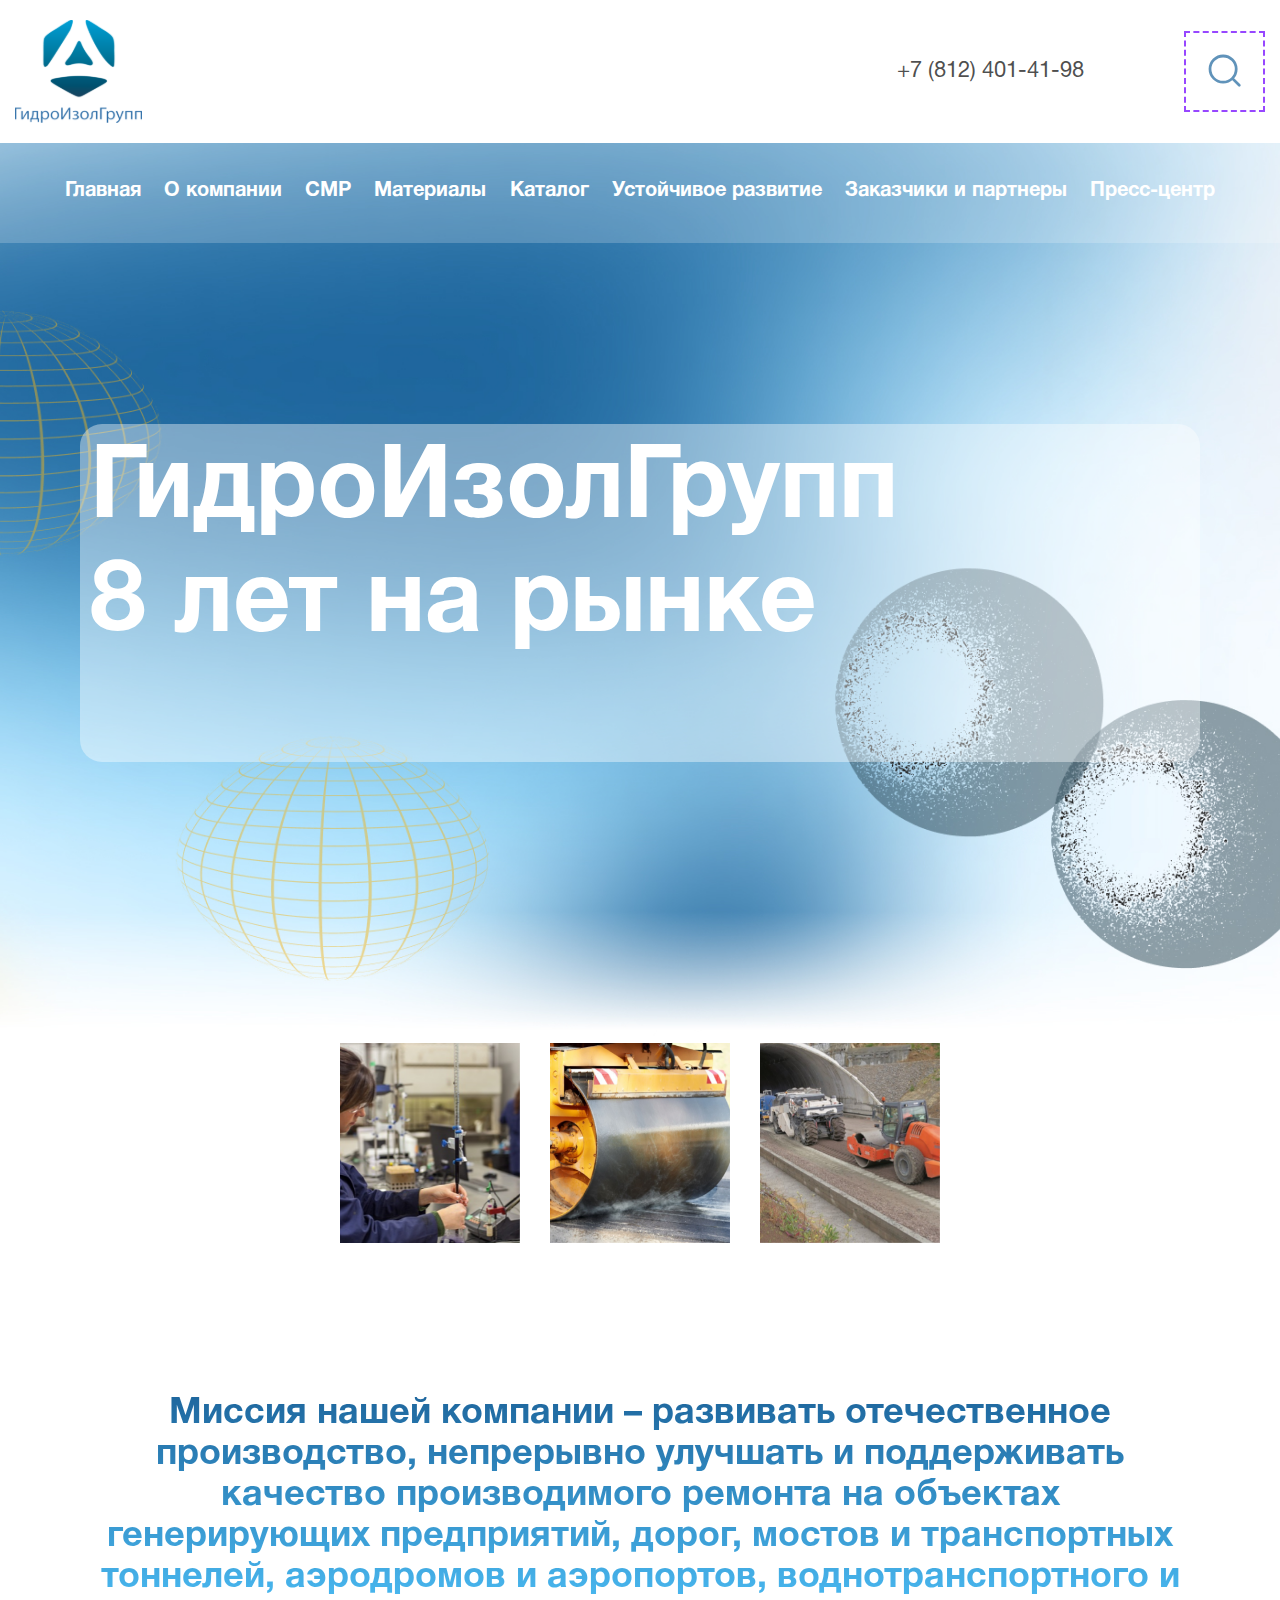
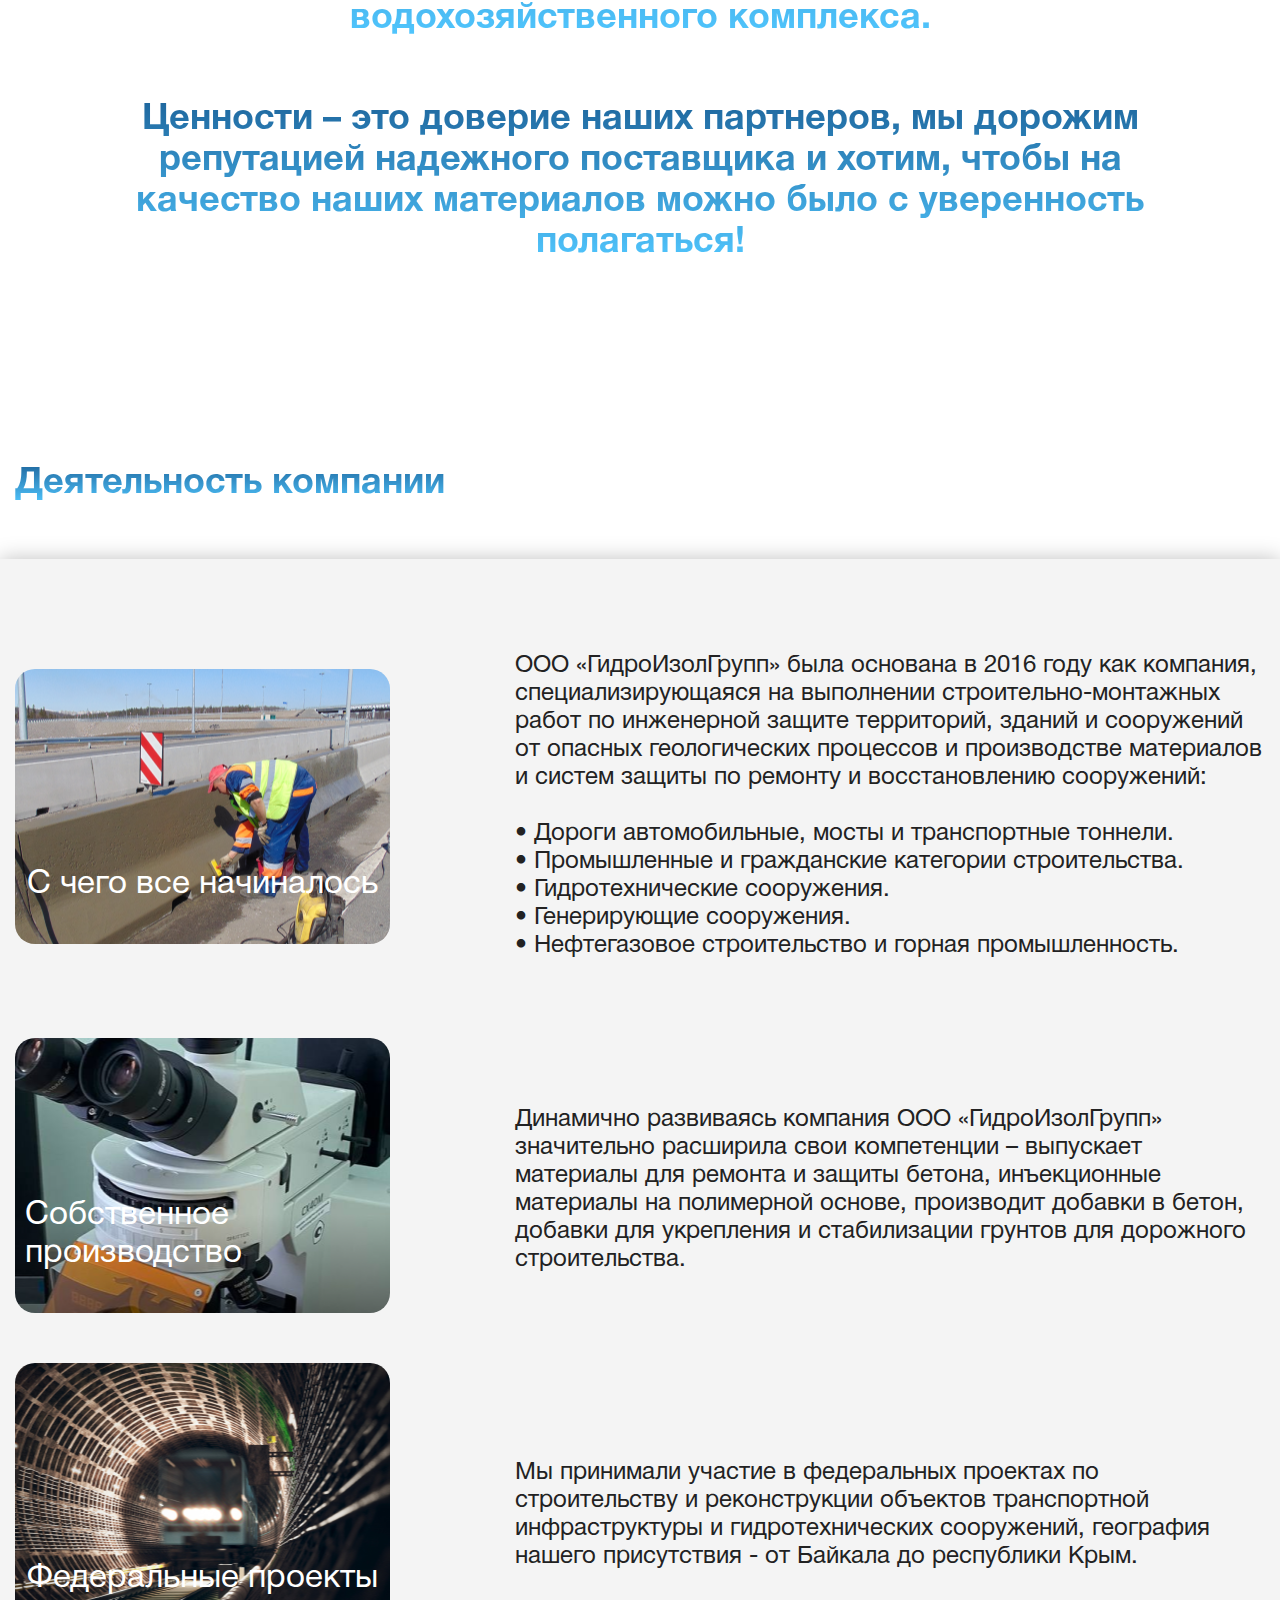
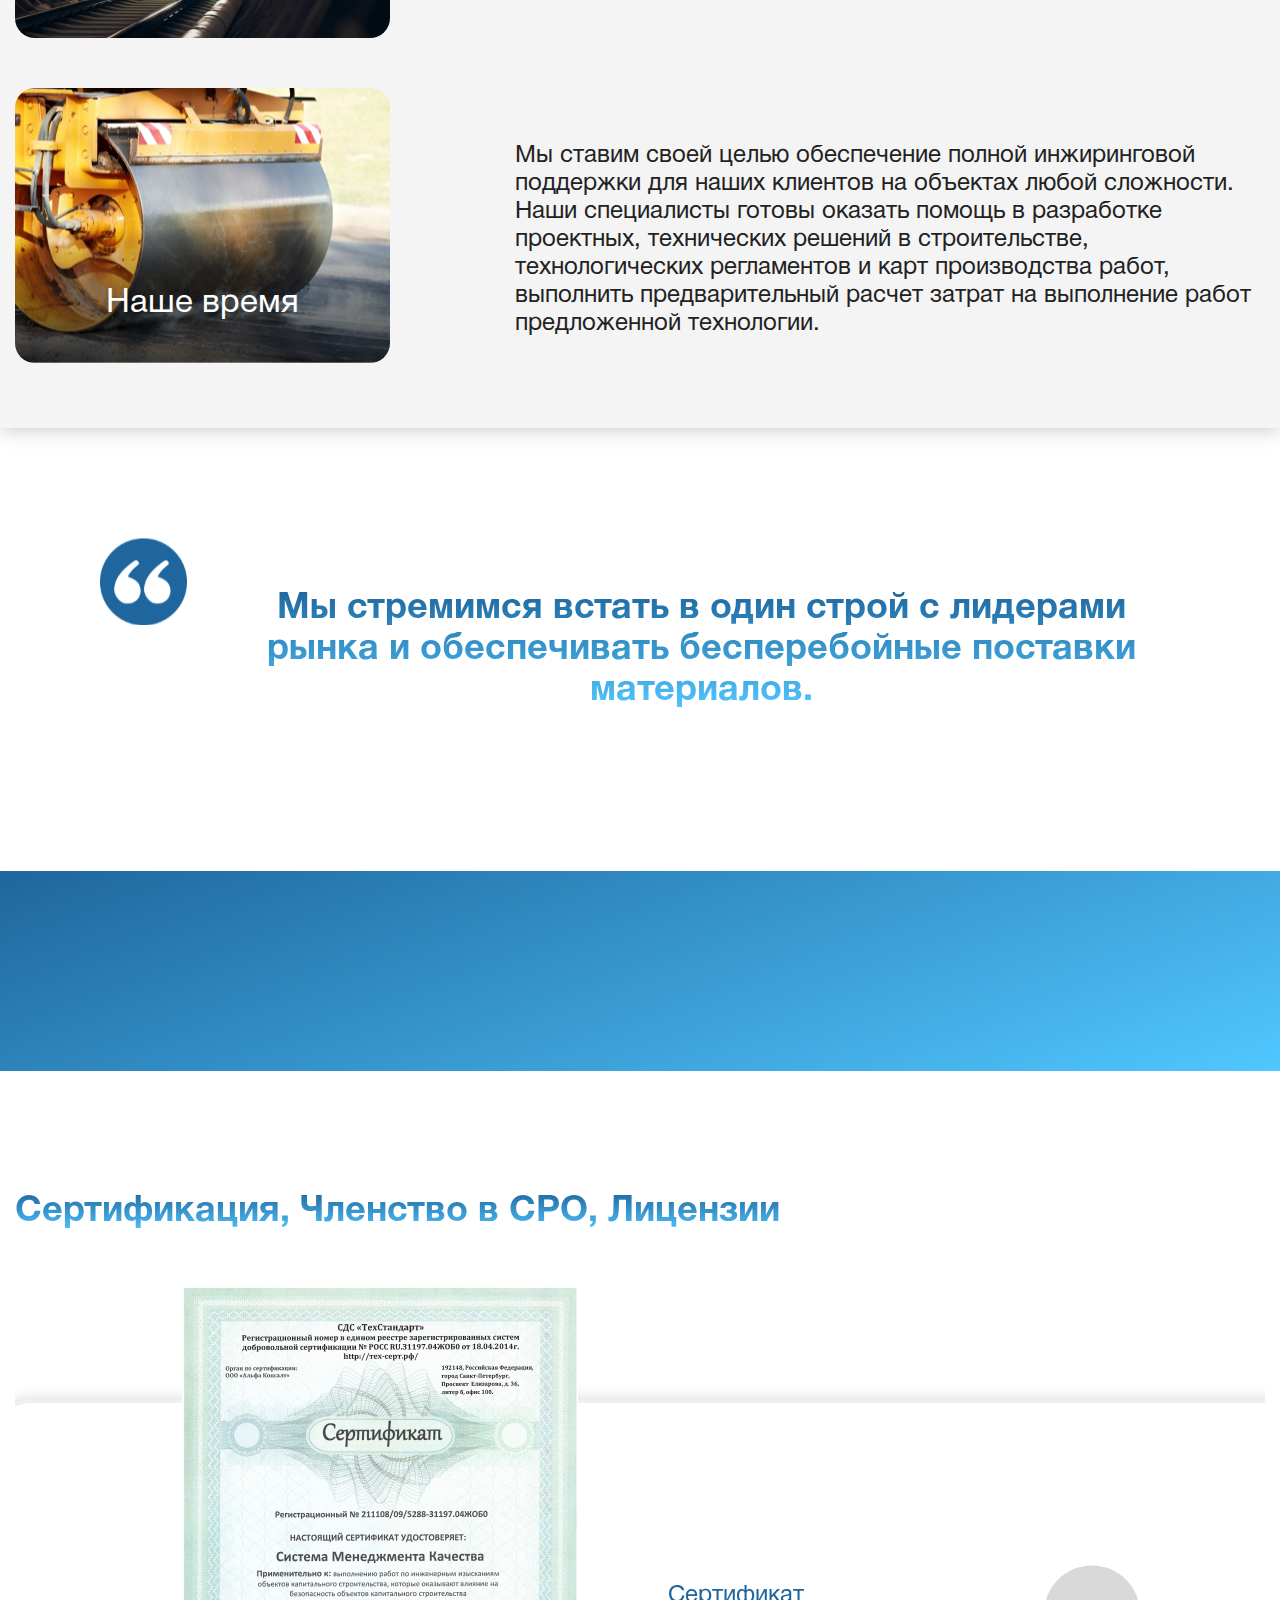
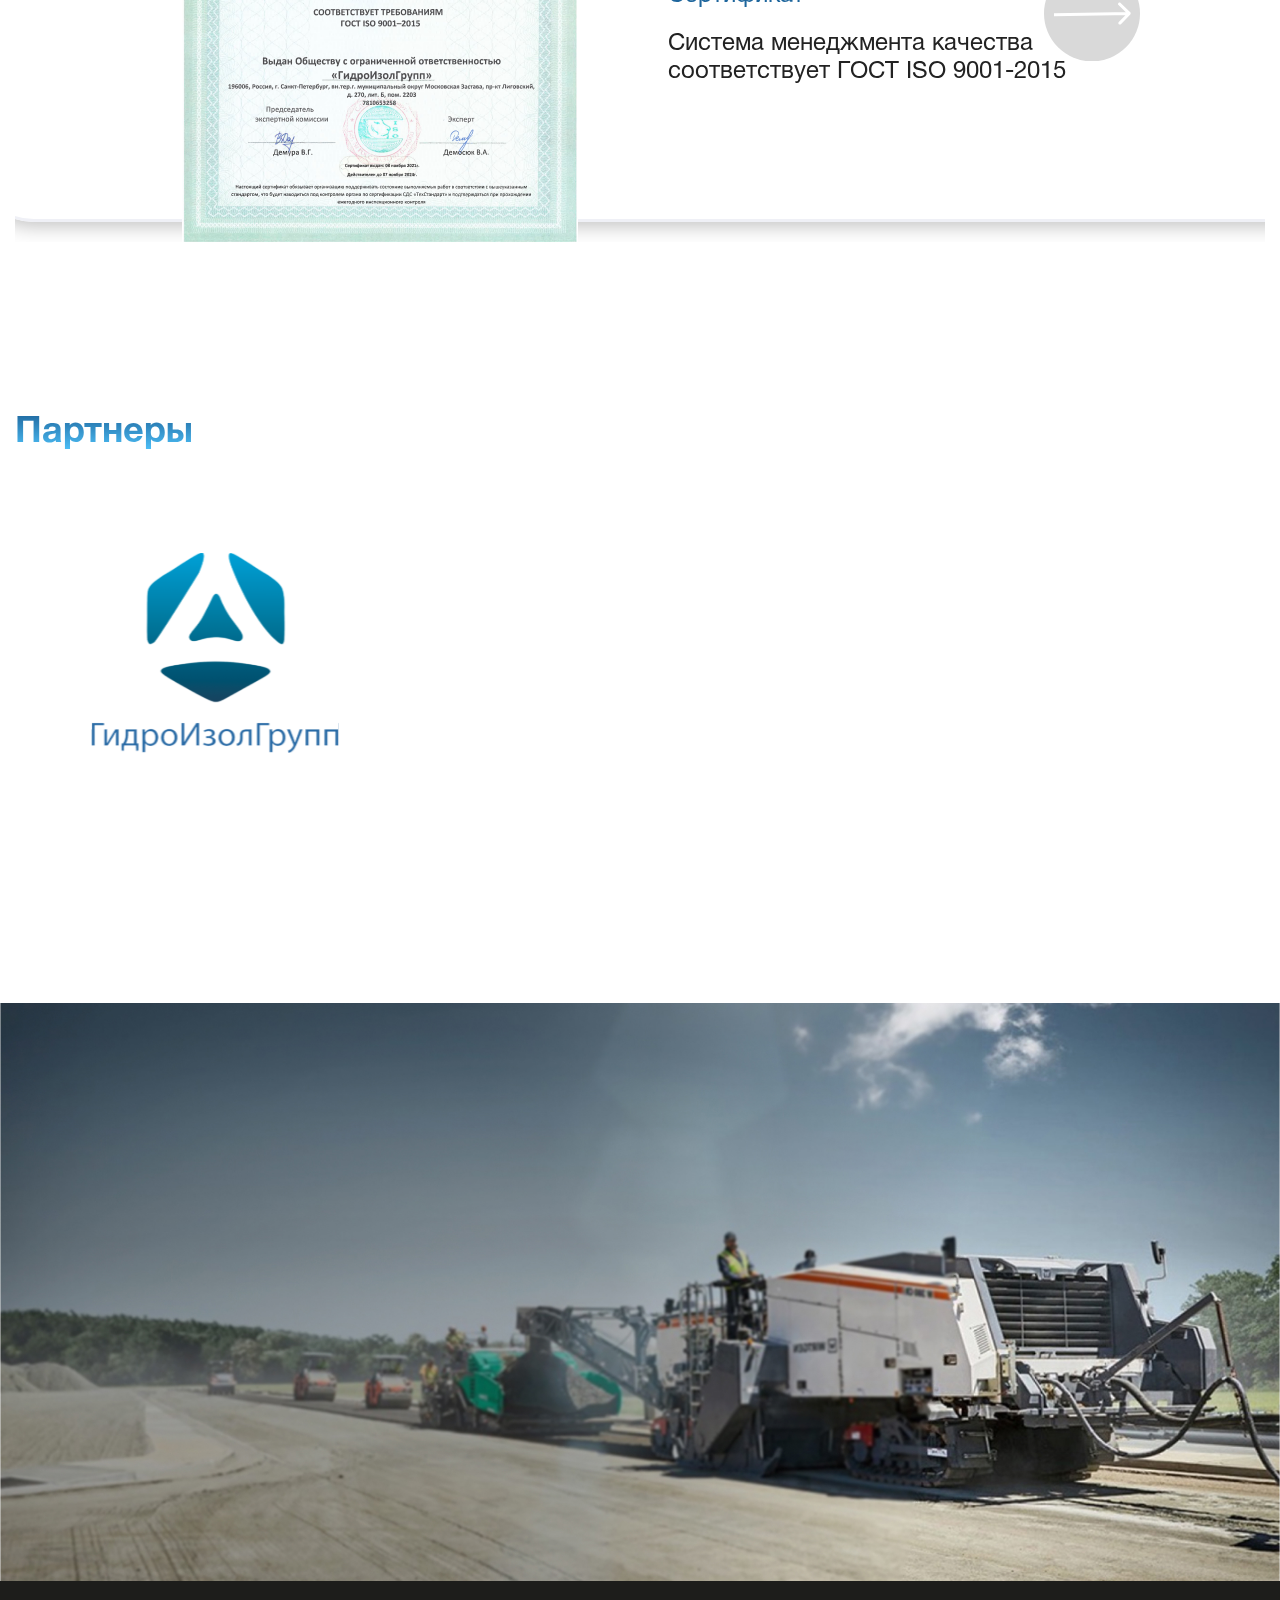
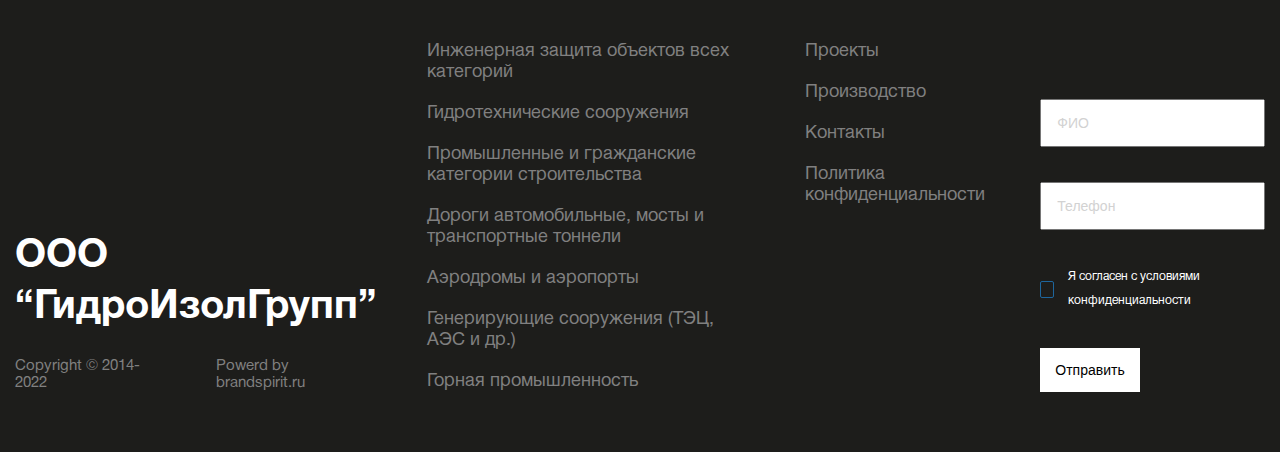
==== about.html @ f59bdcbf "new page + adaptive" ====
<!DOCTYPE html>
<html lang="en">
    <head>
        <meta charset="UTF-8">
        <meta http-equiv="X-UA-Compatible" content="IE=edge">
        <meta name="viewport" content="width=device-width, initial-scale=1.0">
        <title>О компании</title>
        <link rel="stylesheet" href="./css/reset.css">
        <link rel="stylesheet" href="./css/swiper-bundle.min.css">
        <link rel="stylesheet" href="./css/style.css">
    </head>
<body>

    <!-- Header start -->
    <header class="header">
        <div class="wrapper">
            <div class="header__wrapper">
                <div class="header__logo">
                    <a href="index.html" class="header__logo-link">
                        <img src="./img/header__logo.svg" alt="ГидроИзолГрупп" class="header__logo-pic">
                    </a>
                </div>

                <div class="header__contacts">
                    <a href="#!" class="header__contacts-tel">+7 (812) 401-41-98</a>
                    <a class="header__contacts-search">
                        <img src="./img/search-ico.svg" alt="search" class="contacts__search-pic">
                    </a>
                </div>

                <div class="header__bottom">
                    <nav class="header__nav">
                        <img src="./img/close-ico.svg" alt="" class="header__close">
                        <ul class="header__list">
                            <li class="header__list-item">
                                <a href="#!" class="header__list-link">Главная</a>
                            </li>
                            <li class="header__list-item">
                                <a href="#!" class="header__list-link">О компании</a>
                            </li>
                            <li class="header__list-item">
                                <a href="#!" class="header__list-link">СМР</a>
                            </li>
                            <li class="header__list-item">
                                <a href="#!" class="header__list-link">Материалы</a>
                            </li>
                            <li class="header__list-item">
                                <a href="#!" class="header__list-link">Каталог</a>
                            </li>
                            <li class="header__list-item">
                                <a href="#!" class="header__list-link">Устойчивое
                                    развитие</a>
                            </li>
                            <li class="header__list-item">
                                <a href="#!" class="header__list-link">Заказчики и
                                    партнеры</a>
                            </li>
                            <li class="header__list-item">
                                <a href="#!" class="header__list-link">Пресс-центр</a>
                            </li>
                        </ul>
                    </nav>

                    <div class="header__burger burger">
                        <span class="burger__line burger__line_first"></span>
                        <span class="burger__line burger__line_second"></span>
                        <span class="burger__line burger__line_third"></span>
                        </div>
                </div>
                
            </div>
        </div>
    </header>
    <!-- Header end -->
    
    <!-- Main start -->
    <main class="main">
        <section class="about">
            <div class="wrapper">
                <div class="about__title">
                    <h1 class="about__title-h1">
                        ГидроИзолГрупп <br />
                        8 лет на рынке
                    </h1>
                </div>
            </div>
        </section>

        <section class="mission">
            <div class="wrapper">
                <div class="swiper swiper1">
                    <div class="swiper-wrapper">
                        <div class="swiper-slide">
                            <img src="./img/about__slider-1.png" alt="" class="slider__img">
                        </div>
                        <div class="swiper-slide">
                            <img src="./img/about__slider-2.png" alt="" class="slider__img">
                        </div>
                        <div class="swiper-slide">
                            <img src="./img/about__slider-3.png" alt="" class="slider__img">
                        </div>
                        <div class="swiper-slide">
                            <img src="./img/about__slider-4.png" alt="" class="slider__img">
                        </div>
                        <div class="swiper-slide">
                            <img src="./img/about__slider-5.png" alt="" class="slider__img">
                        </div>
                        <div class="swiper-slide">
                            <img src="./img/about__slider-6.png" alt="" class="slider__img">
                        </div>
                        <div class="swiper-slide">
                            <img src="./img/about__slider-7.png" alt="" class="slider__img">
                        </div>
                    </div>

                </div>
    
                <div class="mission__title">
                    <p class="mission__title-text gradient-text">
                        Миссия нашей компании – развивать отечественное производство, непрерывно улучшать и поддерживать качество производимого ремонта на объектах генерирующих предприятий, дорог, мостов и транспортных тоннелей, аэродромов и аэропортов, воднотранспортного и водохозяйственного комплекса.
                    </p>
    
                    <p class="mission__title-text gradient-text">
                        Ценности – это доверие наших партнеров, мы дорожим репутацией надежного поставщика и хотим, чтобы на качество наших материалов можно было с уверенность полагаться!
                        
                    </p>
                </div>
            </div>
        </section>

        <section class="activity">
            <div class="wrapper">
                <h3 class="activity__title section__title">Деятельность компании</h3>
            </div>

            <div class="activity__block">
                <div class="wrapper">
                    <div class="activity__cards">
                        <div class="activity__card card-1">
                            <div class="activity__card-img">
                                <p class="activity__card-text">С чего все начиналось</p>
                            </div>
    
                            <div class="activity__card-desc">
                                <p class="card__desc-text">
                                    ООО «ГидроИзолГрупп» была основана в 2016 году как компания, специализирующаяся на выполнении строительно-монтажных работ по инженерной защите территорий, зданий и сооружений от опасных геологических процессов и производстве материалов и систем защиты по ремонту и восстановлению сооружений:
                                    
                                    •	Дороги автомобильные, мосты и транспортные тоннели. 
                                    •	Промышленные и гражданские категории строительства. 
                                    •	Гидротехнические сооружения. 
                                    •	Генерирующие сооружения.
                                    •	Нефтегазовое строительство и горная промышленность.
    
                                </p>
                            </div>
                        </div>
                        <div class="activity__card card-2">
                            <div class="activity__card-img">
                                <p class="activity__card-text">Собственное производство</p>
                            </div>
    
                            <div class="activity__card-desc">
                                <p class="card__desc-text">
                                    Динамично развиваясь компания ООО «ГидроИзолГрупп» значительно расширила свои компетенции – выпускает материалы для ремонта и защиты бетона, инъекционные материалы на полимерной основе, производит добавки в бетон, добавки для укрепления и стабилизации грунтов для дорожного строительства. 
                                </p>
                            </div>
                        </div>
                        <div class="activity__card card-3">
                            <div class="activity__card-img">
                                <p class="activity__card-text">Федеральные проекты</p>
                            </div>
    
                            <div class="activity__card-desc">
                                <p class="card__desc-text">
                                    Мы принимали участие в федеральных проектах по строительству и реконструкции объектов транспортной инфраструктуры и гидротехнических сооружений, география нашего присутствия - от Байкала до республики Крым.
                                </p>
                            </div>
                        </div>
                        <div class="activity__card card-4">
                            <div class="activity__card-img">
                                <p class="activity__card-text">Наше время</p>
                            </div>
    
                            <div class="activity__card-desc">
                                <p class="card__desc-text">
                                    Мы ставим своей целью обеспечение полной инжиринговой поддержки для наших клиентов на объектах любой сложности. Наши специалисты готовы оказать помощь в разработке проектных, технических решений в строительстве, технологических регламентов и карт производства работ, выполнить предварительный расчет затрат на выполнение работ предложенной технологии.
                                </p>
                            </div>
                        </div>
                    </div>
                    
                </div>
            </div>
        </section>

        <section class="quote">
            <div class="wrapper">
                <div class="mission__title">
                    <div class="quote__block-img"></div>
                    
                    <p class="quote__block-text gradient-text">Мы стремимся встать в один строй с лидерами рынка и обеспечивать бесперебойные поставки материалов.</p>
                </div>
            </div>
        </section>

        <div class="gradient__space"></div>

        <section class="sertification">
            <div class="wrapper">
                <h3 class="sertification__title section__title">Сертификация, Членство в СРО, Лицензии</h3>

                <div class="swiper swiper2">
                    <div class="swiper-wrapper">
                        <div class="swiper-slide">
                            <img src="./img/sertification-img1.png" alt="" class="slider__img">

                            <div class="slide__text">
                                <p class="slide__text-title">Сертификат</p>
                                <p class="slide__text-subtitle">
                                    Система менеджмента качества соответствует ГОСТ ISO 9001-2015</p>
                            </div>
                        </div>
                        <div class="swiper-slide">
                            <img src="./img/sertification-img1.png" alt="" class="slider__img">

                            <div class="slide__text">
                                <p class="slide__text-title">Сертификат</p>
                                <p class="slide__text-subtitle">
                                    Система менеджмента качества соответствует ГОСТ ISO 9001-2015</p>
                            </div>
                        </div>
                    </div>

                    <div class="swiper-button-next2"></div>
                </div>
            </div>
        </section>

        <section class="partners">
            <div class="wrapper">
                <h3 class="partners__title section__title">Партнеры</h3>

                <div class="partners__images">
                    <img src="./img/header__logo.svg" alt="" class="partners__image">
                </div>
            </div>
        </section>

        <div class="big__img">
            <img src="./img/abput__footer-img.jpg" alt="" class="big__img-img">
        </div>
    </main>
    <!-- Main end -->


    <!-- Footer start -->
    <footer class="footer">
        <div class="wrapper">
            <div class="footer__mw1120">
                <div class="footer__wrapper">
                    <div class="footer__first">
                        <div class="footer__item">
                            <nav class="footer__nav">
                                <ul class="footer__menu">
                                    <li class="footer__menu-item">
                                        <a href="#!" class="footer__menu-link">Инженерная защита объектов всех категорий</a>
                                    </li>
                                    <li class="footer__menu-item">
                                        <a href="#!" class="footer__menu-link">Гидротехнические сооружения</a>
                                    </li>
                                    <li class="footer__menu-item">
                                        <a href="#!" class="footer__menu-link">Промышленные и гражданские категории строительства</a>
                                    </li>
                                </ul>
        
                                <ul class="footer__menu">
                                    <li class="footer__menu-item">
                                        <a href="#!" class="footer__menu-link">Дороги автомобильные, мосты и транспортные тоннели</a>
                                    </li>
                                    <li class="footer__menu-item">
                                        <a href="#!" class="footer__menu-link">Аэродромы и аэропорты</a>
                                    </li>
                                    <li class="footer__menu-item">
                                        <a href="#!" class="footer__menu-link">Генерирующие сооружения (ТЭЦ, АЭС и др.)</a>
                                    </li>
                                    <li class="footer__menu-item">
                                        <a href="#!" class="footer__menu-link">Горная промышленность</a>
                                    </li>
                                </ul>
        
                                <ul class="footer__menu">
                                    <li class="footer__menu-item">
                                        <a href="#!" class="footer__menu-link">Проекты</a>
                                    </li>
                                    <li class="footer__menu-item">
                                        <a href="#!" class="footer__menu-link">Производство</a>
                                    </li>
                                    <li class="footer__menu-item">
                                        <a href="#!" class="footer__menu-link">Контакты</a>
                                    </li>
                                    <li class="footer__menu-item">
                                        <a href="#!" class="footer__menu-link">Политика 
                                            конфиденциальности</a>
                                    </li>
                                </ul>
                            </nav>
                        </div>
                    </div>
                    
                    
                    <div class="footer__second">
                        <div class="footer__item">
                            <h1 class="footer__title-h1">ООО “ГидроИзолГрупп”</h1>
                
                            <div class="footer__title-copyright">
                                <p class="title__copyright-text">Copyright © 2014-2022</p>
                                <p class="title__copyright-text">Powerd by brandspirit.ru</p>
                            </div>
                        </div>
    
                        <div class="footer__item">
                            <form class="footer__form" id="footer">
                                <input type="text" name="name" class="footer__form-input" placeholder="ФИО">
                                <input type="tel" name="tel" class="footer__form-input" placeholder="Телефон">
                
                                <input type="checkbox" id="form-radio" class="footer__form-radio">
                                <label class="form__radio-label" for="form-radio">Я согласен с условиями конфиденциальности</label>
        
                                <input type="submit" value="Отправить" class="footer__form-submit">
                            </form>
                        </div>  
                    </div>
                     
                </div>
            </div>

            <div class="footer__base">
                <div class="footer__wrapper">
                    <div class="footer__item">
                        <h1 class="footer__title-h1">ООО “ГидроИзолГрупп”</h1>
        
                        <div class="footer__title-copyright">
                            <p class="title__copyright-text">Copyright © 2014-2022</p>
                            <p class="title__copyright-text">Powerd by brandspirit.ru</p>
                        </div>
                    </div>
    
                    <div class="footer__item">
                        <nav class="footer__nav">
                            <ul class="footer__menu">
                                <li class="footer__menu-item">
                                    <a href="#!" class="footer__menu-link">Инженерная защита объектов всех категорий</a>
                                </li>
                                <li class="footer__menu-item">
                                    <a href="#!" class="footer__menu-link">Гидротехнические сооружения</a>
                                </li>
                                <li class="footer__menu-item">
                                    <a href="#!" class="footer__menu-link">Промышленные и гражданские категории строительства</a>
                                </li>
                                <li class="footer__menu-item">
                                    <a href="#!" class="footer__menu-link">Дороги автомобильные, мосты и транспортные тоннели</a>
                                </li>
                                <li class="footer__menu-item">
                                    <a href="#!" class="footer__menu-link">Аэродромы и аэропорты</a>
                                </li>
                                <li class="footer__menu-item">
                                    <a href="#!" class="footer__menu-link">Генерирующие сооружения (ТЭЦ, АЭС и др.)</a>
                                </li>
                                <li class="footer__menu-item">
                                    <a href="#!" class="footer__menu-link">Горная промышленность</a>
                                </li>
                            </ul>
            
                            <ul class="footer__menu">
                                <li class="footer__menu-item">
                                    <a href="#!" class="footer__menu-link">Проекты</a>
                                </li>
                                <li class="footer__menu-item">
                                    <a href="#!" class="footer__menu-link">Производство</a>
                                </li>
                                <li class="footer__menu-item">
                                    <a href="#!" class="footer__menu-link">Контакты</a>
                                </li>
                                <li class="footer__menu-item">
                                    <a href="#!" class="footer__menu-link">Политика 
                                        конфиденциальности</a>
                                </li>
                            </ul>
                        </nav>
                    </div>
                    
                    <div class="footer__item">
                        <form class="footer__form" id="footer">
                            <input type="text" name="name" class="footer__form-input" placeholder="ФИО">
                            <input type="tel" name="tel" class="footer__form-input" placeholder="Телефон">
            
                            <input type="checkbox" id="form-radio" class="footer__form-radio">
                            <label class="form__radio-label" for="form-radio">Я согласен с условиями конфиденциальности</label>
    
                            <input type="submit" value="Отправить" class="footer__form-submit">
                        </form>
                    </div>   
                </div>
            </div>
           
        </div>
    </footer>
    <!-- Footer end -->
    <script src="./js/swiper-bundle.min.js"></script>
    <script src="./js/main.js"></script>
</body>
</html>
---- css/style.css ----
/* Fonts */
@font-face {
    font-family: "Helvetica";
    font-style: normal;
    font-weight: 400;
    src: url("/fonts/Helvetica-Regular.woff");
}
@font-face {
    font-family: "Helvetica";
    font-style: normal;
    font-weight: 700;
    src: url("/fonts/Helvetica-Bold.woff");
}
html, body {
    font-family: "Helvetica";
    font-style: normal;
    overflow-x: hidden;
}

a:hover {
    opacity: .7;
    cursor: pointer;
}

.wrapper {
    max-width: 1600px;
    margin: 0 auto;
    padding: 0 15px;
}

/* Header start */
.header,
.header__bottom {
    z-index: 2;
}
.header__wrapper {
    position: relative;
    display: flex;
    justify-content: space-between;
    padding: 20px 0;
    align-items: center;
}

.header__contacts {
    display: flex;
    gap: 100px;
    align-items: center;
}

.header__contacts-tel {
    font-size: 22.031px;
    line-height: 25px;
    color: rgba(0,0,0,.7);
    text-decoration: none;
}

.header__contacts-search {
    border: 2px dashed #9747FF;
    padding: 20px;
}

.header__bottom {
    position: absolute;
    bottom: -70%;
    left: 50%;
    transform: translateX(-50%);
    padding: 40px 0;
    max-width: 1150px;
    width: 100%;
}
.header__bottom::after {
    content: '';
    position: absolute;
    top: 0;
    left: -50%;
    width: 200vw;
    height: 100%;
    background: rgba(255, 255, 255, 0.2);
}
.header__close {
    position: absolute;
    top: 5%;
    right: 15%;
    width: 100px;
    height: 100px;
    filter: brightness(0) invert(1);
}

.header__burger {
    width: 40px;
    height: 28px;
    position: relative;
    margin-left: auto;
    z-index: 2;
    display: none;
}
.burger__line {
    display: block;
    width: 100%;
    height: 2px;
    background: #fff;
    position: absolute;
    left: 0;
}
.burger__line_first {
    top: 0;
}
.burger__line_second {
    top: 50%;
    transform: translateY(-50%);
}
.burger__line_third {
    bottom: 0;
}
.header__close {
    display: none;
}

.header__list {
    display: flex;
    align-items: center;
    justify-content: space-between;
}

.header__list-link {
    position: relative;
    font-weight: 700;
    font-size: 20px;
    line-height: 23px;
    color: #fff;
    text-decoration: none;
    transition: .2s ease all;
}
.header__list-link:hover .header__list-link::after {
    content: '';
    position: absolute;
    padding-bottom: 1px solid #fff;
}

/* Header end */


/* Index start */
.pictures {
    display: flex;
    flex-direction: column;
    width: 100%;
}
.pictures__list {
    display: flex;
    width: 100%;
}
.pictures__list-item {
    width: 50%;
    display: flex;
    flex-wrap: wrap;
    flex-grow: 1;
}
.pictures__list-item:last-child {
    display: grid;
    grid-template-columns: 1fr 1fr;
}
.pictures__item {
    display: flex;
    overflow: hidden;
    flex-grow: 1;
    min-width: 25%;
    width: 100%;
}
.pictures__card {
    overflow: hidden;
    flex-grow: 1;
    position: relative;
    padding-bottom: 100%;
}
.pictures__item-content {
    z-index: 2;
    padding: 15px;
    position: absolute;
    left: 0;
    bottom: 0;
    display: flex;
    align-items: center;
    justify-content: space-between;
    width: 90%;
}

.pictures__item.item-1 {
    background: url('../img/pictures-1.png') no-repeat center;
    background-size: cover;
}
.pictures__item.item-2 {
    background: url('../img/pictures-2.png') no-repeat center;
    background-size: cover;
}
.pictures__item.item-3 {
    background: url('../img/pictures-3.png') no-repeat center;
    background-size: cover;
}
.pictures__item.item-4 {
    background: url('../img/pictures-4.png') no-repeat center;
    background-size: cover;
}
.pictures__item.item-5 {
    background: url('../img/pictures-5.png') no-repeat center;
    background-size: cover;
}

.pictures__item-title {
    font-weight: 700;
    font-size: 25px;
    line-height: 38px;
    color: #fff;
}

.pictures__item-ico {
    width: 94px;
    height: 94px;
}

/* Index end */


/* About start */
.about {
    position: relative;
    background: url('../img/about-bg.jpg') no-repeat center;
    background-size: cover;
    height: 100vh;
}

.about__title {
    position: absolute;
    top: 50%;
    left: 50%;
    transform: translateX(-50%) translateY(-50%);
    max-width: 1100px;
    width: 100%;
    max-height: 366px;
    background: rgba(255, 255, 255, 0.4);
    border-radius: 22px;
    padding: 10px 10px 100px;
}

.about__title-h1 {
    font-weight: 700;
    font-size: 100px;
    line-height: 114px;
    color: #fff;
}

.mission {
    margin-bottom: 200px;
}

.mission__images {
    height: 600px;
    margin-bottom: 150px;
}

.mission__title {
    margin: 0 auto;
    max-width: 1080px;
    width: 100%;
    text-align: center;
}

.gradient-text {
    font-weight: 700;
    font-size: 36px;
    line-height: 41px;
    background: linear-gradient(180deg, #1E669D 0%, #51C7FF 100%);
    color: transparent;
    -webkit-background-clip: text;
    background-clip: text;
}
.mission__title-text:first-child {
    margin-bottom: 60px;
}

.swiper1 {
    width: 600px;
    height: 300px;
    margin-bottom: 50px;
}

.swiper-slide {
    display: flex;
    justify-content: center;
}
.swiper-slide img {
    display: block;
    width: 100%;
    height: 100%;
    object-fit: cover;
}

.swiper1 .swiper-slide img {
    height: 200px;
}

.section__title {
    font-weight: 700;
    font-size: 36px;
    line-height: 41px;
    background: linear-gradient(180deg, #1E669D 0%, #51C7FF 100%);
    color: transparent;
    -webkit-background-clip: text;
    background-clip: text;
    margin-bottom: 55px;
}

.activity__block {
    padding: 65px 0;
    background: #F4F4F4;
    box-shadow: 0px 0px 20px rgba(0, 0, 0, 0.25);
}

.activity__card {
    display: flex;
    max-width: 1300px;
    width: 100%;
    justify-content: space-between;
    align-items: center;
    margin-bottom: 50px;
}
.activity__card:last-child {
    margin-bottom: 0;
}

.activity__card-img {
    max-width: 375px;
    width: 100%;
    height: 275px;
    display: flex;
    align-items: flex-end;
    justify-content: center;
    border-radius: 20px;
}

.activity__card-text {
    font-weight: 400;
    font-size: 33px;
    line-height: 38px;
    color: #fff;
    padding: 40px 10px;
    width: max-content;
}
.card__desc-text {
    white-space: pre-line;
}

.card-1 .activity__card-img {
    background: url(../img/activity-1.png) no-repeat center;
    background-size: auto;
}
.card-2 .activity__card-img {
    background: url(../img/activity-2.png) no-repeat center;
    background-size: auto;
}
.card-3 .activity__card-img {
    background: url(../img/activity-3.png) no-repeat center;
    background-size: auto;
}
.card-4 .activity__card-img {
    background: url(../img/activity-4.png) no-repeat center;
    background-size: auto;
}

.activity__card-desc {
    max-width: 750px;
    font-weight: 400;
    font-size: 24px;
    line-height: 28px;
}

.quote .mission__title {
    display: flex;
    gap: 80px;
    margin: 160px auto;
}

.quote__block-img {
    position: relative;
    width: 87px;
    height: 87px;
}
.quote__block-img::after {
    content: '';
    position: absolute;
    width: 87px;
    height: 87px;
    top: -50px;
    left: 0;
    background: url('/img/quote-ico.svg') no-repeat center;
}

.gradient__space {
    width: 100%;
    height: 200px;
    background: linear-gradient(160deg, #1E669D 0%, #51C7FF 100%);
    margin-bottom: 120px;
}

.sertification { 
    margin-bottom: 170px;
}

.swiper2 .swiper-slide {
    position: relative;
    display: flex;
    align-items: flex-end;
    gap: 90px;
}
.swiper2 {
    position: relative;
}
.swiper2::after {
    content: '';
    position: absolute;
    bottom: 20px;
    left: 53%;
    transform: translateX(-50%);
    width: 1402px;
    height: 416px;
    border: 3px solid #EFF0F6;
    border-radius: 60px;
    box-shadow: 0px 4px 20px rgba(0, 0, 0, 0.25);

}
.swiper2 .swiper-slide img {
    max-width: 396px;
    width: 100%;
    z-index: 2;
}
.swiper2 .slide__text {
    display: flex;
    height: 416px;
    flex-direction: column;
    justify-content: center;
    gap: 20px;
    max-width: 431px;
    
    font-size: 24px;
    line-height: 28px;
}

.swiper-button-next2 {
    position: absolute;
    top: 50%;
    right: 10%;
    width: 96px;
    height: 96px;
    background: url('../img/slider-next.svg') no-repeat center;
    z-index: 2;
}
.slide__text-title {
    color: #1E669D;
}

.partners {
    margin-bottom: 250px;
}

.partners__title {
    margin-bottom: 100px;
}

.partners__images {
    display: flex;
    margin-left: 50px;
}

.partners__image {
    width: 300px;
    height: 200px;
}

.big__img-img {
    width: 100%;
}

/* About end */


/* Footer start */

.footer {
    padding: 60px 0;
    background: #1D1D1B;
}
.footer__mw1120 {
    display: none;
}

.footer__wrapper {
    display: flex;
    justify-content: space-between;
    gap: 50px;
}

.footer__item:first-child {
    display: flex;
    flex-direction: column;
    justify-content: flex-end;
}

.footer__item {
    display: flex;
    align-items: flex-end;
}

.footer__title-h1 {
    font-weight: 700;
    font-size: 40px;
    line-height: 51px;
    color: #fff;
    margin-bottom: 25px;
}

.footer__title-copyright {
    display: flex;
    gap: 48px;
}

.title__copyright-text {
    font-weight: 300;
    font-size: 15px;
    line-height: 17px;
    color: #808080;
}

.footer__nav {
    display: flex;
    gap: 50px;
}
.footer__menu:last-child {
    max-width: 185px;
    width: 100%;
}
.footer__menu-item {
    margin-bottom: 20px;
}
.footer__menu-item:last-child {
    margin-bottom: 0;
}

.footer__menu-link {
    font-weight: 400;
    font-size: 18px;
    line-height: 21px;
    color: #808080;
    text-decoration: none;
}

.footer__form {
    display: flex;
    flex-direction: column;
    gap: 35px;

    max-width: 300px;
}

.footer__form-input {
    padding: 10px 15px;
    font-weight: 1;
    font-size: 14px;
    line-height: 24px;
}
.footer__form-input::placeholder {
    color: #D2D2D2;
}

.footer__form-radio {
    position: absolute;
    z-index: -1;
    opacity: 0;
}
.footer__form-radio+label {
    display: inline-flex;
    align-items: center;
    user-select: none;
}
.footer__form-radio+label::before {
    content: '';
    display: inline-block;
    width: 15px;
    height: 15px;
    border: 1px solid #1E669D;
    border-radius: 2px;
    margin-right: 14px;
    background-repeat: no-repeat;
    background-position: center center;
    background-size: 50% 50%;
}
.footer__form-radio:checked+label::before {
    border-color: #0b76ef;
    background-color: #0b76ef;
    background-image: url("data:image/svg+xml,%3csvg xmlns='http://www.w3.org/2000/svg' viewBox='0 0 8 8'%3e%3cpath fill='%23fff' d='M6.564.75l-3.59 3.612-1.538-1.55L0 4.26 2.974 7.25 8 2.193z'/%3e%3c/svg%3e");
}
.footer__form-radio:not(:disabled):not(:checked)+label:hover::before {
    border-color: #b3d7ff;
}
.footer__form-radio:not(:disabled):active+label::before {
    background-color: #b3d7ff;
    border-color: #b3d7ff;
}
.footer__form-radio:focus+label::before {
    box-shadow: 0 0 0 0.2rem rgba(0, 123, 255, 0.25);
}
.footer__form-radio:focus:not(:checked)+label::before {
    border-color: #80bdff;
}
.footer__form-radio:disabled+label::before {
    background-color: #e9ecef;
}

.form__radio-label {
    font-weight: 300;
    font-size: 12px;
    line-height: 24px;
    color: #fff;
}

.footer__form-submit {
    padding: 10px 15px;
    width: max-content;
    background: #fff;
    font-weight: 1;
    font-size: 14px;
    line-height: 24px;
    color: #000;
    border: 0;
}

/* Footer end */

@media (max-width: 1120px) {
    .header__list {
        gap: 20px;
    }
    .about__title {
        max-width: max-content;
        padding: 20px;
        text-align: center;
    }
    .activity__card-desc {
        max-width: 600px;
    }
    .swiper-button-next2 {
        right: 2%
    }
    .footer__mw1120 {
        display: block;
    }
    .footer__base {
        display: none;
    }
    .footer__wrapper {
        flex-direction: column;
    }
    .footer__item {
        flex-direction: column;
        align-items: flex-start;
    }
    .footer__second {
        display: flex;
        align-items: flex-start;
        justify-content: space-between;
    }
    .footer__nav {
        display: flex;
        justify-content: space-between;
    }
}

@media (max-width: 960px) {
    .header__burger {
        display: block;
    }
    .header__nav {
        position: fixed;
        width: 100%;
        height: 100%;
        transform: translateX(100vw);
        top: 0;
        left: 0;
        background: rgb(14,29,40,.9);
        z-index: 10;
    }
    .header__nav-active {
        transform: translateX(0);
        top: -125%;
        left: -240px;
        width: 110vw;
        height: 100vh;
    }
    .header__list {
        gap: 30px;
    }
    .header__list-item {
        text-align: center;
    }
    .header__list-active {
        position: absolute;
        flex-direction: column;
        top: 50%;
        left: 50%;
        transform: translate(-50%, -50%);
    }
    .header__list-link {
        font-size: 30px;
        line-height: 40px;
    }
    
    .pictures__list {
        flex-direction: column;
    }
    .pictures__list-item {
        width: 100%;
    }
    .pictures__card.big {
        padding-bottom: 50%;
    }
    .activity__card {
        flex-direction: column;
    }
    .about__title-h1 {
        font-size: 60px;
    }
    .swiper-button-next2 {
        top: 0;
    }
}

@media (max-width: 640px) {
    .header__nav-active {
        top: -210%;
    }
    .header__wrapper {
        flex-direction: column;
        gap: 15px;
    }
    .header__bottom {
        bottom: -40%;
    }
    .pictures__list-item:last-child {
        grid-template-columns: 1fr;
    }
    .pictures__card {
        padding-bottom: 50%;
    }
    .about__title-h1 {
        font-size: 40px;
        line-height: 80px;
    }
    .gradient-text {
        font-size: 30px;
    }
    .swiper-button-next2 {
        display: none;
    }
    .swiper2 .swiper-slide {
        flex-direction: column;
        align-items: center;
        gap: 0;
    }
    .swiper2 .slide__text {
        height: 220px;
    }
    .footer__second {
        flex-direction: column;
        gap: 40px;
    }
    .footer__first .footer__item {
        align-items: center;
    }
    .footer__nav {
        flex-direction: column;
        align-items: center;
    }
    .footer__menu {
        text-align: center;
    }
}

@media (max-width: 420px) {
    .header__contacts {
        gap: 50px;
    }
    .header__contacts-tel {
        font-size: 16px;
    }
    .pictures__item-title {
        font-size: 22px;
    }
    .footer__title-h1 {
        font-size: 30px;
    }
    .footer__menu-link {
        font-size: 16px;
    }
}
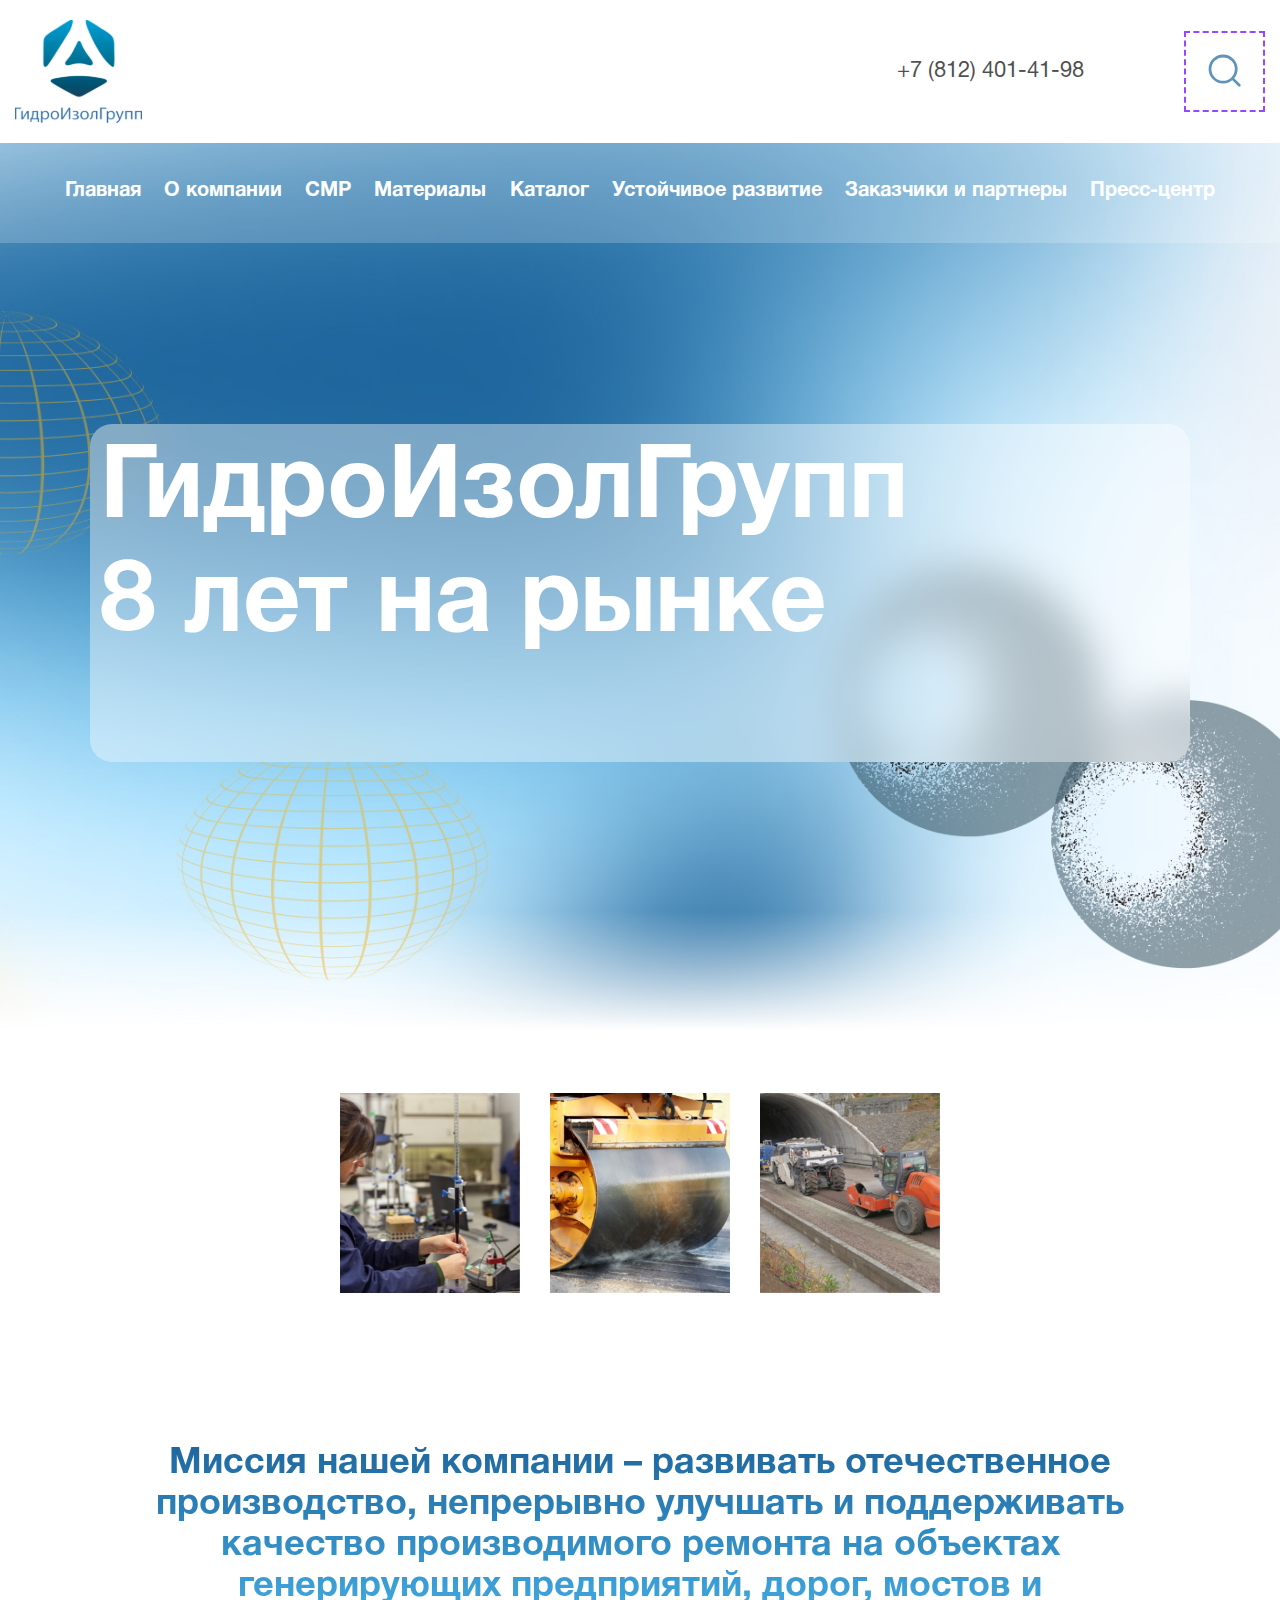
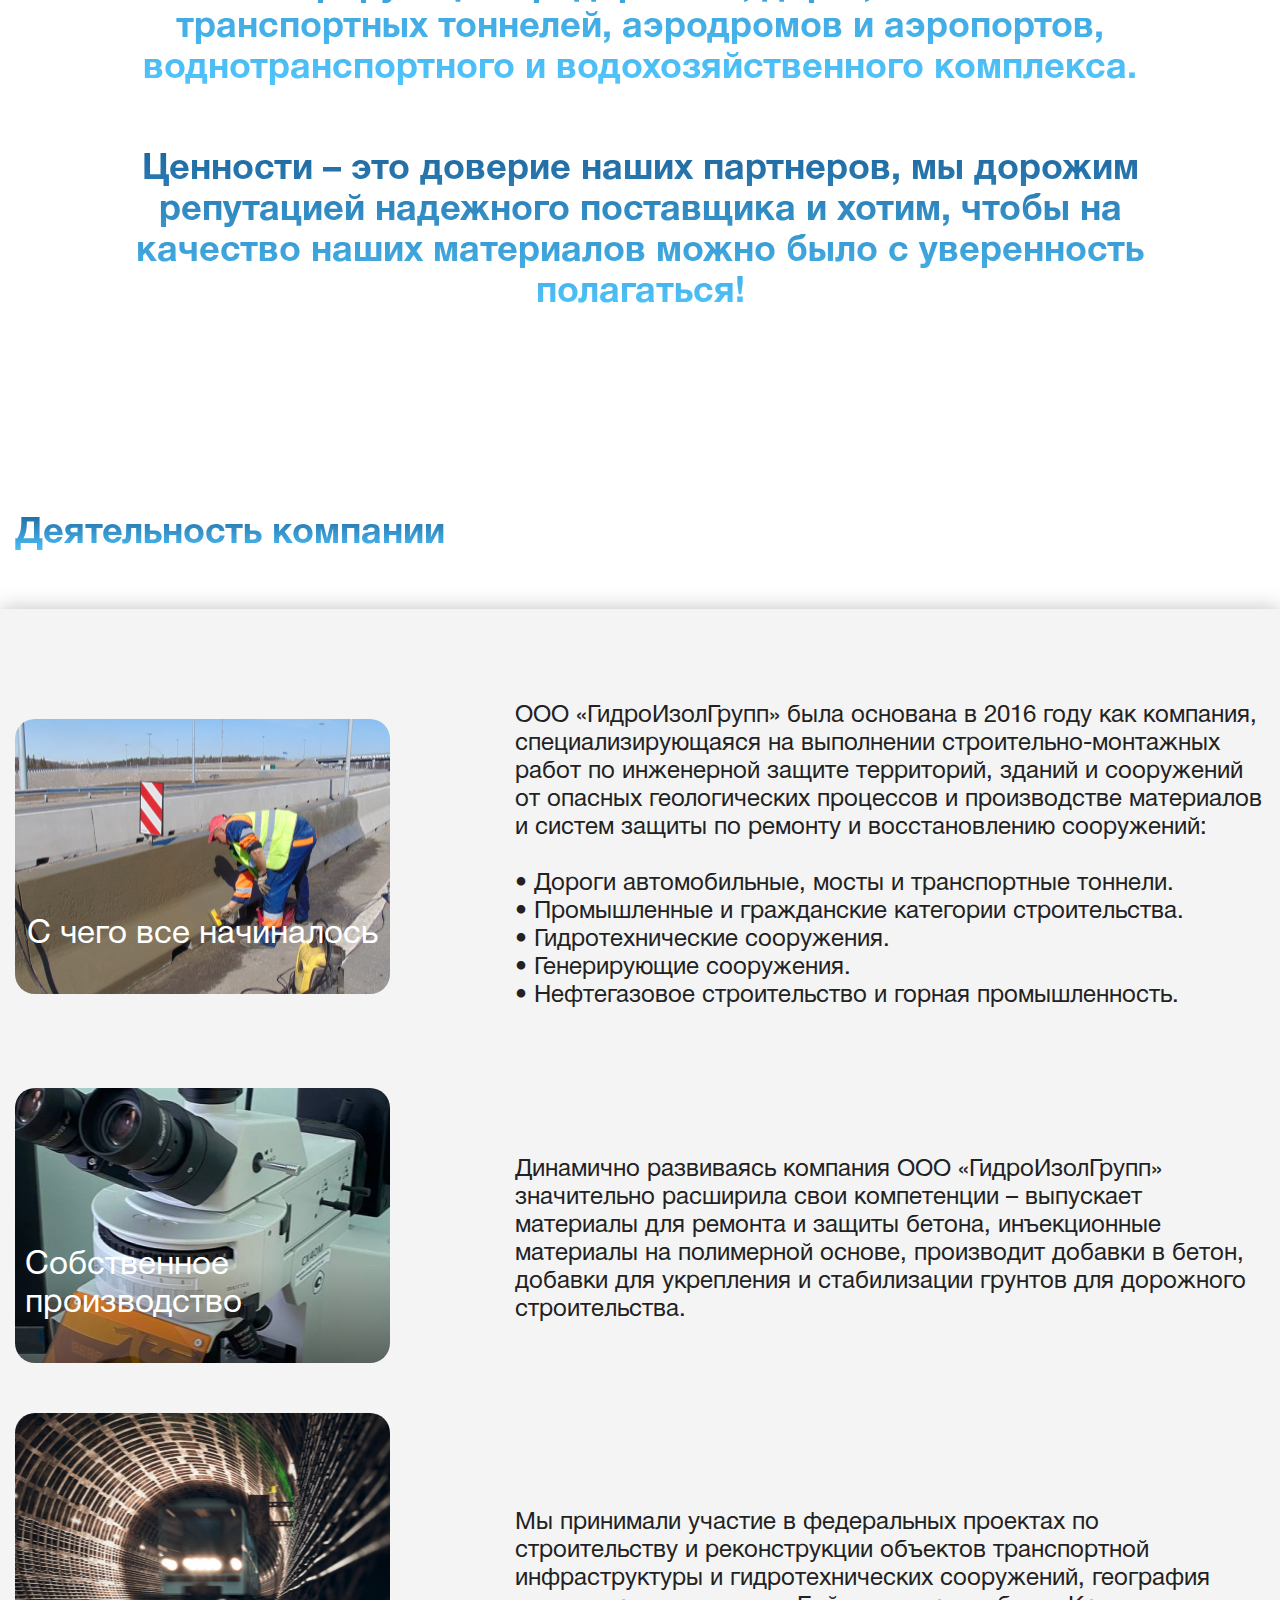
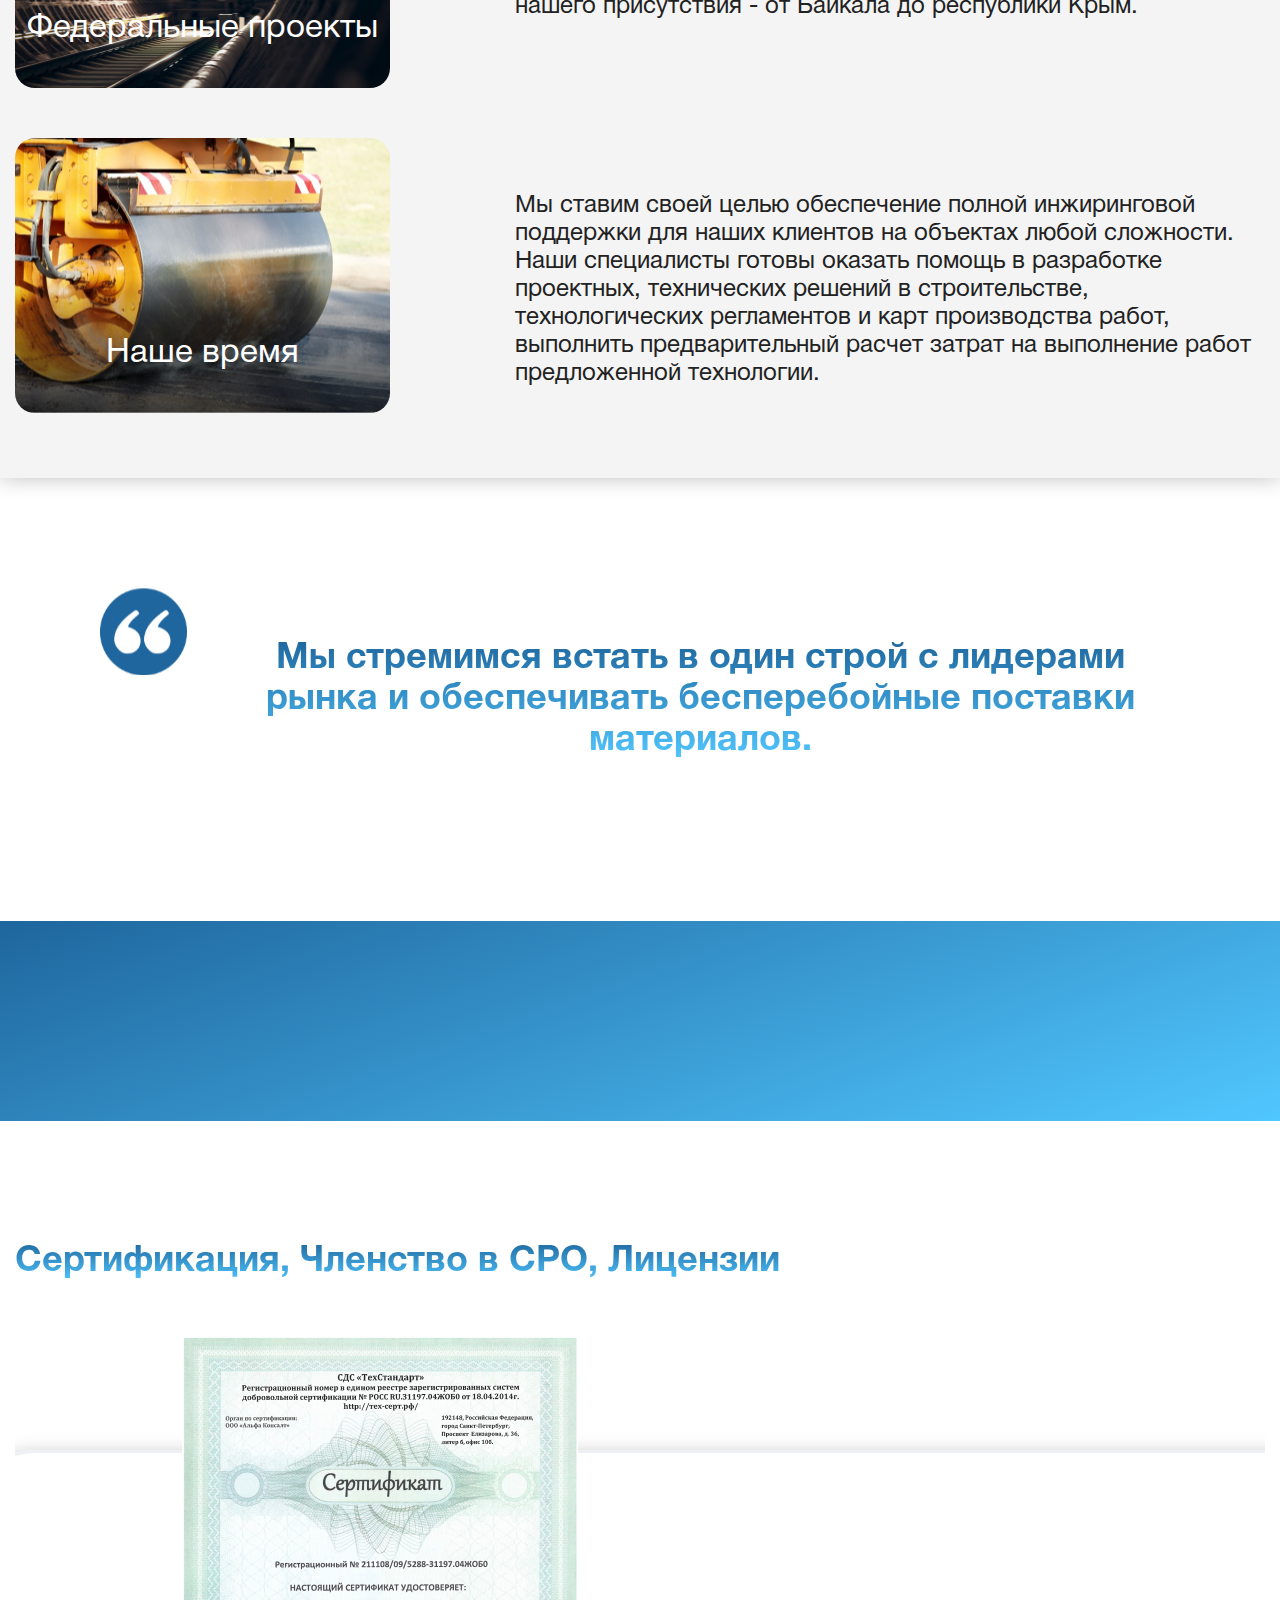
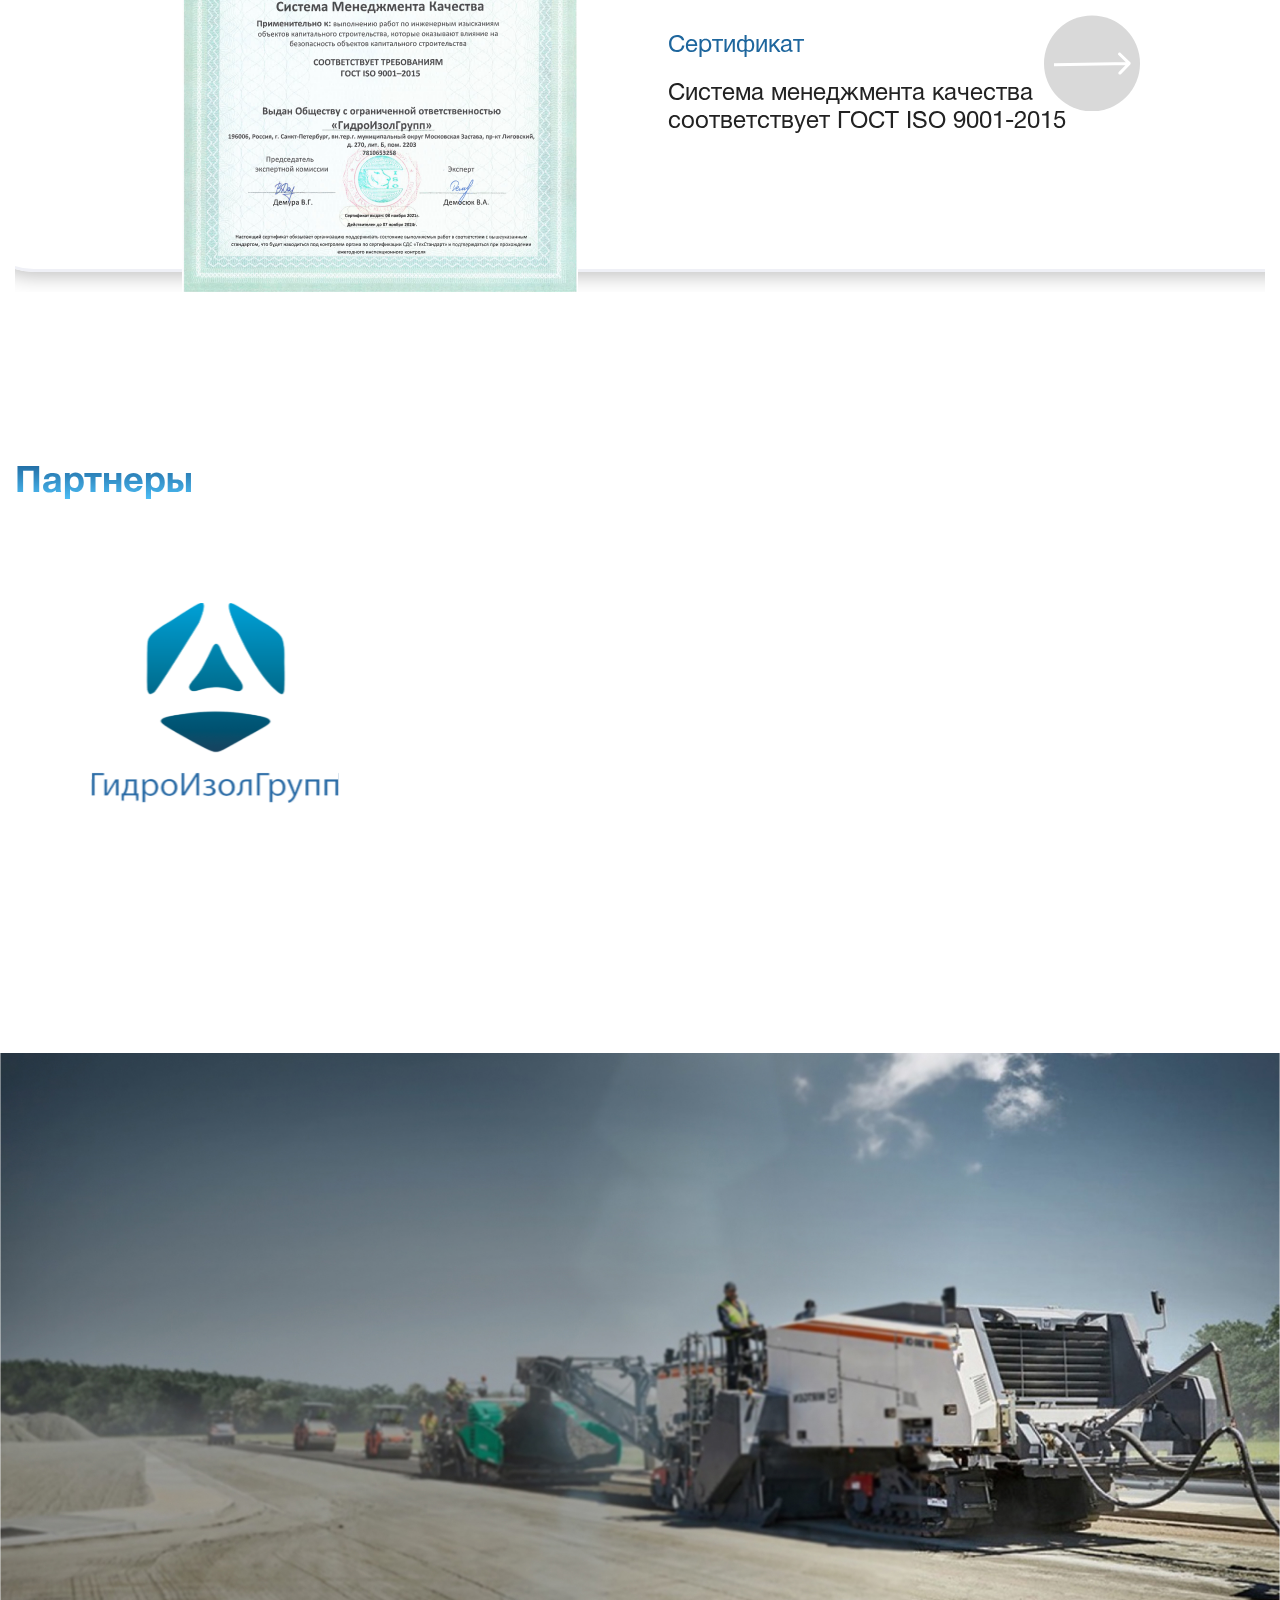
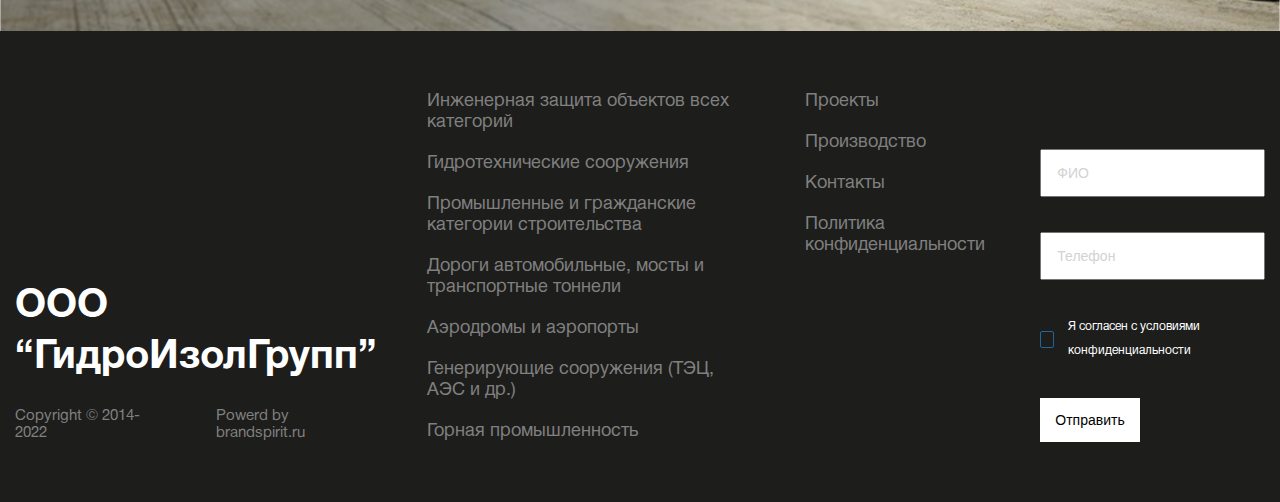
==== commit 2b5a3207: "added new pages" ====
--- a/about.html
+++ b/about.html
@@ -38,8 +38,16 @@
                             <li class="header__list-item">
                                 <a href="#!" class="header__list-link">О компании</a>
                             </li>
-                            <li class="header__list-item">
+                            <li class="header__list-item" data-sublist="true">
                                 <a href="#!" class="header__list-link">СМР</a>
+                                <ul class="header__list-sublist">
+                                    <li class="header__list-subitem">
+                                        <a href="#!" class="header__list-link">СМР</a>
+                                    </li>
+                                    <li class="header__list-subitem">
+                                        <a href="#!" class="header__list-link">Ремонт, гидроизоляция и др.</a>
+                                    </li> 
+                                </ul>
                             </li>
                             <li class="header__list-item">
                                 <a href="#!" class="header__list-link">Материалы</a>
@@ -75,10 +83,10 @@
     
     <!-- Main start -->
     <main class="main">
-        <section class="about">
-            <div class="wrapper">
-                <div class="about__title">
-                    <h1 class="about__title-h1">
+        <section class="main-section main-about">
+            <div class="wrapper">
+                <div class="main-section__title">
+                    <h1 class="main-section__title-h1">
                         ГидроИзолГрупп <br />
                         8 лет на рынке
                     </h1>
@@ -115,7 +123,7 @@
 
                 </div>
     
-                <div class="mission__title">
+                <div class="block__title">
                     <p class="mission__title-text gradient-text">
                         Миссия нашей компании – развивать отечественное производство, непрерывно улучшать и поддерживать качество производимого ремонта на объектах генерирующих предприятий, дорог, мостов и транспортных тоннелей, аэродромов и аэропортов, воднотранспортного и водохозяйственного комплекса.
                     </p>
@@ -195,7 +203,7 @@
 
         <section class="quote">
             <div class="wrapper">
-                <div class="mission__title">
+                <div class="block__title">
                     <div class="quote__block-img"></div>
                     
                     <p class="quote__block-text gradient-text">Мы стремимся встать в один строй с лидерами рынка и обеспечивать бесперебойные поставки материалов.</p>
--- a/css/style.css
+++ b/css/style.css
@@ -15,6 +15,10 @@
     font-family: "Helvetica";
     font-style: normal;
     overflow-x: hidden;
+}
+
+a {
+    text-decoration: none;
 }
 
 a:hover {
@@ -76,11 +80,37 @@
     width: 200vw;
     height: 100%;
     background: rgba(255, 255, 255, 0.2);
-}
+    z-index: -2;
+}
+
+.header__list-item {
+    position: relative;
+}
+
+.header__list-sublist {
+    position: absolute;
+    top: 150%;
+    left: -145%;
+    text-align: center;
+    padding: 15px;
+    background: rgba(255, 255, 255, 0.2);
+    display: none;
+    border-radius: 40px;
+    z-index: -1;
+}
+
+.sublist-show {
+    display: block;
+}
+
+.header__list-subitem:not(:last-child) {
+    margin-bottom: 10px;
+}
+
 .header__close {
     position: absolute;
     top: 5%;
-    right: 15%;
+    right: 5%;
     width: 100px;
     height: 100px;
     filter: brightness(0) invert(1);
@@ -91,6 +121,7 @@
     height: 28px;
     position: relative;
     margin-left: auto;
+    margin-right: 20px;
     z-index: 2;
     display: none;
 }
@@ -130,21 +161,35 @@
     color: #fff;
     text-decoration: none;
     transition: .2s ease all;
-}
-.header__list-link:hover .header__list-link::after {
+    padding-bottom: 10px;
+}
+.header__list-link::after {
     content: '';
     position: absolute;
-    padding-bottom: 1px solid #fff;
+    left: 0;
+    bottom: 0;
+    width: 100%;
+    height: 1px;
+    border-bottom: 2px solid #fff;
+    transition: .2s ease all;
+    opacity: 0;
+}
+.header__list-link:hover.header__list-link::after {
+    opacity: 1;
 }
 
 /* Header end */
 
+section {
+    margin-bottom: 300px;
+}
 
 /* Index start */
 .pictures {
     display: flex;
     flex-direction: column;
     width: 100%;
+    margin-bottom: 0;
 }
 .pictures__list {
     display: flex;
@@ -222,14 +267,17 @@
 
 
 /* About start */
-.about {
+.main-section {
     position: relative;
+    height: 100vh;
+}
+.main-about {
     background: url('../img/about-bg.jpg') no-repeat center;
     background-size: cover;
-    height: 100vh;
-}
-
-.about__title {
+    margin-bottom: 50px;
+}
+
+.main-section__title {
     position: absolute;
     top: 50%;
     left: 50%;
@@ -237,16 +285,17 @@
     max-width: 1100px;
     width: 100%;
     max-height: 366px;
-    background: rgba(255, 255, 255, 0.4);
-    border-radius: 22px;
-    padding: 10px 10px 100px;
-}
-
-.about__title-h1 {
+}
+
+.main-section__title-h1 {
     font-weight: 700;
     font-size: 100px;
     line-height: 114px;
     color: #fff;
+    background: rgba(255, 255, 255, 0.4);
+    backdrop-filter: blur(20px);
+    border-radius: 22px;
+    padding: 10px 10px 100px;
 }
 
 .mission {
@@ -258,7 +307,7 @@
     margin-bottom: 150px;
 }
 
-.mission__title {
+.block__title {
     margin: 0 auto;
     max-width: 1080px;
     width: 100%;
@@ -274,6 +323,10 @@
     -webkit-background-clip: text;
     background-clip: text;
 }
+.block__title .gradient-text {
+    padding: 0 15px;
+}
+
 .mission__title-text:first-child {
     margin-bottom: 60px;
 }
@@ -309,7 +362,9 @@
     background-clip: text;
     margin-bottom: 55px;
 }
-
+section.activity {
+    margin-bottom: 0;
+}
 .activity__block {
     padding: 65px 0;
     background: #F4F4F4;
@@ -347,6 +402,9 @@
     width: max-content;
 }
 .card__desc-text {
+    font-weight: 400;
+    font-size: 24px;
+    line-height: 28px;
     white-space: pre-line;
 }
 
@@ -369,12 +427,12 @@
 
 .activity__card-desc {
     max-width: 750px;
-    font-weight: 400;
-    font-size: 24px;
-    line-height: 28px;
-}
-
-.quote .mission__title {
+}
+section.quote {
+    margin-bottom: 0;
+}
+
+.quote .block__title {
     display: flex;
     gap: 80px;
     margin: 160px auto;
@@ -392,7 +450,7 @@
     height: 87px;
     top: -50px;
     left: 0;
-    background: url('/img/quote-ico.svg') no-repeat center;
+    background: url('../img/quote-ico.svg') no-repeat center;
 }
 
 .gradient__space {
@@ -483,6 +541,374 @@
 /* About end */
 
 
+/* CMP start */
+
+.main-cmp {
+    background: url('../img/cmp-bg.jpg') no-repeat center;
+    background-size: cover;
+}
+
+.work__card {
+    max-width: 1359px;
+    display: flex;
+    gap: 15px;
+    margin: 0 auto;
+    margin-bottom: 237px;
+    align-items: center;
+    justify-content: space-between;
+    border: 3px solid #EFF0F6;
+    border-radius: 60px;
+}
+.work__card:last-child {
+    margin-bottom: 0;
+}
+
+.work .card__desc-text {
+    max-width: 560px;
+}
+
+.work .card__desc-text:nth-child(odd) {
+    padding-left: 55px;
+}
+.work .card__desc-text:nth-child(even) {
+    padding-right: 55px;
+}
+
+.work__card-img {
+    width: 100%;
+}
+
+.page__bottom {
+    display: flex;
+    justify-content: flex-end;
+    margin-bottom: 115px;
+}
+
+.bottom__link {
+    display: flex;
+    align-items: center;
+    gap: 25px;
+}
+
+.bottom__link-img {
+    box-shadow: 0px 5.50776px 22.031px rgba(158, 158, 158, 0.25);
+    border-radius: 22.031px;
+    width: 187px;
+    height: 187px;
+}
+
+/* CMP end */
+
+/* CMP-2 start */
+
+.main-cmp-2 {
+    background: url('../img/cmp-2-bg.jpg') no-repeat center;
+    background-size: cover;
+}
+
+.work .card__desc-text:nth-child(even) {
+    padding-left: 55px;
+}
+.work .card__desc-text:nth-child(odd) {
+    padding-right: 55px;
+}
+
+.cmp-2 .page__bottom {
+    justify-content: center;
+}
+
+/* CMP-2 end */
+
+
+/* Materials start */
+
+.main-materials {
+    background: url('../img/materials-bg.jpg') no-repeat center;
+    background-size: cover;
+}
+.materials .main-section__title-h1 {
+    margin-bottom: 10px;
+}
+
+.materials__search {
+    display: flex;
+    padding: 12px 30px;
+    max-width: 600px;
+    width: 100%;
+    background: rgba(255, 255, 255, 0.4);
+    backdrop-filter: blur(22px);
+    border-radius: 22px;
+}
+
+.materials__search-input {
+    border: 0;
+    padding-left: 30px;
+    margin-right: 10%;
+    width: max-content;
+    background-color: transparent;
+    background: url('../img/materials__search-ico.svg') no-repeat left;
+    background-size: 21px 21px;
+
+    font-size: 22.031px;
+    line-height: 25px;
+    color: #1E669D;
+}
+.materials__search-input::placeholder {
+    color: #1E669D;
+    opacity: .7;
+}
+
+.materials__search-btn {
+    display: inline-block;
+    padding: 16px;
+    min-width: 200px;
+    text-align: center;
+    background: #fff;
+    border-radius: 44px;
+    font-weight: 700;
+    font-size: 22.031px;
+    line-height: 25px;
+    color: #1E669D;
+    opacity: 0.7;
+}
+
+.marks__cards {
+    width: max-content;
+    margin: 0 auto;
+    display: flex;
+    align-items: center;
+    gap: 100px;
+}
+
+.mark__card {
+    padding: 60px;
+    border: 2.97253px solid #EFF0F6;
+    border-radius: 60px;
+}
+
+.mark__card-img {
+    max-width: 250px;
+    max-height: 200px;
+    width: 100%;
+    height: 100%;
+}
+
+.sertificates .block__title {
+    margin-bottom: 200px;
+}
+
+.certificates__slider {
+    position: relative;
+}
+
+.swiper3 {
+    width: 548px;
+    height: 767px;
+}
+.swiper-button-prev3 {
+    position: absolute;
+    top: 45%;
+    left: 20%;
+    width: 96px;
+    height: 96px;
+    background: url('../img/slider-next.svg') no-repeat center;
+    background-size: contain;
+    z-index: 2;
+    transform: rotate(180deg);
+}
+.swiper-button-next3 {
+    position: absolute;
+    top: 45%;
+    right: 20%;
+    width: 96px;
+    height: 96px;
+    background: url('../img/slider-next.svg') no-repeat center;
+    background-size: contain;
+    z-index: 2;
+}
+
+.solutions {
+    background: url('../img/materials__cards-bg.png') no-repeat bottom;
+    background-size: contain;
+}
+
+.solutions__cards {
+    display: grid;
+    column-gap: 50px;
+    row-gap: 80px;
+    justify-content: center;
+    grid-template-columns: 1fr 1fr 1fr;
+    margin-bottom: 100px;
+}
+
+.solution__card {
+    max-width: 487px;
+    width: 100%;
+    height: 400px;
+    display: flex;
+    align-items: center;
+    justify-content: center;
+    background: rgba(255, 255, 255, 0.5);
+    border: 3px solid #EFF0F6;
+    border-radius: 60px;
+    box-shadow: 5px 50px 100px 0px rgba(34, 60, 80, 0.2);
+}
+.solution__card-text {
+    max-width: 300px;
+    font-weight: 700;
+    font-size: 36px;
+    line-height: 41px;
+    color: #1E669D;
+    text-align: center;
+}
+
+.catalog {
+    margin-bottom: 0;
+}
+
+.catalog .block__title {
+    margin-bottom: 150px;
+}
+
+.catalog__cards {
+    width: 100%;
+    height: 1067px;
+    display: grid;
+    grid-template-columns: 1fr 1fr 1fr;
+}
+.catalog__card {
+    padding: 138px 35px;
+}
+.catalog__card-contains {
+    width: 100%;
+    height: 100%;
+    background: rgba(255, 255, 255, 0.4);
+    border-color: #FFFFFF;
+    border-radius: 22px;
+    backdrop-filter: blur(22px);
+
+    display: flex;
+    align-items: center;
+    justify-content: center;
+}
+
+.catalog__card.card-1 {
+    background: url('../img/catalog__card-1.png') no-repeat center;
+    background-size: cover;
+}
+.catalog__card.card-2 {
+    background: url('../img/catalog__card-2.png') no-repeat center;
+    background-size: cover;
+}
+.catalog__card.card-3 {
+    background: url('../img/catalog__card-3.png') no-repeat center;
+    background-size: cover;
+}
+
+.catalog__card-text {
+    width: 80%;
+    text-align: center;
+    font-weight: 700;
+    font-size: 36px;
+    line-height: 41px;
+    color: #fff;
+}
+
+/* Materials end */
+
+
+/* Advantages start */
+
+.main-advantages {
+    background: url('../img/advantages-bg.jpg') no-repeat center;
+    background-size: cover;
+}
+
+.advantages__cards {
+    display: grid;
+    grid-template-columns: 1fr 1fr 1fr;
+    justify-content: center;
+    gap: 25px;
+}
+
+.advantages__card {
+    max-width: 400px;
+    width: 100%;
+    height: max-content;
+
+    font-size: 36px;
+    line-height: 41px;
+    text-align: center;
+    color: #1E669D;
+}
+
+.advantages__card-num {
+    display: inline-block;
+    font-size: 128px;
+    line-height: 147px;
+    margin-bottom: 64px;
+}
+
+.desc__card {
+    position: relative;
+    max-width: 640px;
+    width: 100%;
+    height: max-content;
+    padding: 60px;
+    background: #fff;
+    border: 3px solid #FFFFFF;
+    box-shadow: 5px 50px 100px 15px rgba(34, 60, 80, 0.2);
+    border-radius: 60px;
+    margin-bottom: 20px;
+    z-index: 2;
+}
+
+.desc__card:nth-child(even) {
+    margin-left: auto;
+}
+
+.desc__card-title {
+    display: inline-block;
+    font-weight: 700;
+    font-size: 36px;
+    line-height: 41px;
+    color: #1E669D;
+    margin-bottom: 150px;
+}
+
+.desc__card-text {
+    display: flex;
+    align-items: center;
+    gap: 55px;
+}
+.desc__card-p {
+    white-space: pre-line;
+    max-width: 347px;
+    width: 50%;
+    font-size: 24px;
+    line-height: 28px;
+}
+.desc__card-img {
+    width: 256px;
+    height: 256px;
+}
+
+.advantages .catalog__card.card-1 {
+    background: url('../img/advantages__catalog-1.png') no-repeat center;
+    background-size: cover;
+}
+.advantages .catalog__card.card-2 {
+    background: url('../img/advantages__catalog-2.png') no-repeat center;
+    background-size: cover;
+}
+.advantages .catalog__card.card-3 {
+    background: url('../img/advantages__catalog-3.png') no-repeat center;
+    background-size: cover;
+}
+
+/* Advantages end */
+
+
 /* Footer start */
 
 .footer {
@@ -639,16 +1065,36 @@
     .header__list {
         gap: 20px;
     }
-    .about__title {
+    .main-section__title {
         max-width: max-content;
         padding: 20px;
         text-align: center;
+        width: 80%;
+    }
+    .materials__search {
+        width: 80%;
     }
     .activity__card-desc {
         max-width: 600px;
     }
     .swiper-button-next2 {
         right: 2%
+    }
+    .swiper-button-prev3 {
+        left: 10%;
+    }
+    .swiper-button-next3 {
+        right: 10%;
+    }
+    .solution__card-text {
+        font-size: 28px;
+        line-height: 38px;
+    }
+    .advantages__cards {
+        grid-template-columns: 1fr 1fr;
+    }
+    .desc__card:not(:last-child) {
+        margin-bottom: 50px;
     }
     .footer__mw1120 {
         display: block;
@@ -690,13 +1136,13 @@
     }
     .header__nav-active {
         transform: translateX(0);
-        top: -125%;
-        left: -240px;
-        width: 110vw;
-        height: 100vh;
+        top: -135px;
+        left: -16px;
+        width: 101vw;
+        height: 101vh;
     }
     .header__list {
-        gap: 30px;
+        gap: 15px;
     }
     .header__list-item {
         text-align: center;
@@ -710,7 +1156,14 @@
     }
     .header__list-link {
         font-size: 30px;
-        line-height: 40px;
+        line-height: 35px;
+    }
+    .header__list-sublist {
+        position: static;
+        margin-top: 10px;
+    }
+    .gradient-text {
+        font-size: 28px;
     }
     
     .pictures__list {
@@ -725,11 +1178,70 @@
     .activity__card {
         flex-direction: column;
     }
-    .about__title-h1 {
+    .main-section__title-h1 {
         font-size: 60px;
     }
     .swiper-button-next2 {
         top: 0;
+    }
+    .partners__image {
+        width: 250px;
+        height: 150px;
+    }
+
+    .work__card {
+        flex-direction: column;
+        gap: 25px;
+        padding-bottom: 35px;
+        max-width: max-content;
+    }
+    .cmp-1 .work__card:nth-child(odd) {
+        flex-direction: column-reverse;
+    }
+    .cmp-2 .work__card:nth-child(even) {
+        flex-direction: column-reverse;
+    }
+    .work .work__card .card__desc-text {
+        padding: 0;
+    }
+    .marks__cards {
+        gap: 50px;
+    }
+    .mark__card {
+        padding: 30px;
+    }
+    .swiper-button-prev3 {
+        left: 0;
+    }
+    .swiper-button-next3 {
+        right: 0;
+    }
+    .solutions__cards {
+        column-gap: 20px;
+        row-gap: 40px;
+    }
+    .catalog__cards {
+        grid-template-columns: 1fr;
+    }
+    .advantages__card {
+        font-size: 32px;
+        line-height: 38px;
+    }
+    .advantages__card-num {
+        font-size: 98px;
+        line-height: 100px;
+    }
+}
+
+@media (max-width: 800px) {
+    .solutions__cards {
+        grid-template-columns: 1fr 1fr;
+    }
+    .desc__card {
+        margin: 0 auto;
+    }
+    .desc__card-title {
+        margin-bottom: 100px;
     }
 }
 
@@ -744,18 +1256,36 @@
     .header__bottom {
         bottom: -40%;
     }
+    .materials__search {
+        flex-direction: column;
+        gap: 15px;
+    }
+    section {
+        margin-bottom: 150px;
+    }
     .pictures__list-item:last-child {
         grid-template-columns: 1fr;
     }
     .pictures__card {
         padding-bottom: 50%;
     }
-    .about__title-h1 {
+    .section__title {
+        font-size: 32px;
+        line-height: 38px;
+    }
+    .main-section__title-h1 {
         font-size: 40px;
         line-height: 80px;
     }
     .gradient-text {
         font-size: 30px;
+    }
+    .work__card:not(:last-child) {
+        margin-bottom: 150px;
+    }
+    .bottom__link-img {
+        width: 120px;
+        height: 120px;
     }
     .swiper-button-next2 {
         display: none;
@@ -768,6 +1298,73 @@
     .swiper2 .slide__text {
         height: 220px;
     }
+    .quote .block__title {
+        gap: 0;
+    }
+    .quote__block-img::after {
+        top: -120%;
+    }
+    .partners__images {
+        flex-direction: column;
+        align-items: center;
+        margin-left: 0;
+    }
+    .swiper3 {
+        width: 400px;
+        height: 500px;
+    }
+    .swiper-button-prev3,
+    .swiper-button-next3 {
+        top: 102%;
+        width: 80px;
+        height: 80px;
+    }
+    .catalog .block__title {
+        margin-bottom: 50px;
+    }
+    .marks__cards {
+        flex-direction: column;
+    }
+    .solution__card-text {
+        font-size: 24px;
+        line-height: 34px;
+    }
+    .sertificates .block__title {
+        margin-bottom: 100px;
+    }
+    .desc__card {
+        max-width: max-content;
+        padding: 30px;
+    }
+    .desc__card-img {
+        width: 190px;
+        height: 190px;
+    }
+    .desc__card-title {
+        font-size: 32px;
+        margin-bottom: 10px;
+        width: 100%;
+        text-align: center;
+    }
+    .desc__card-text {
+        flex-direction: column-reverse;
+    }
+    .desc__card-p {
+        width: 100%;
+        text-align: center;
+    }
+    .advantages__cards {
+        grid-template-columns: 1fr;
+        gap: 70px;
+    }
+    .advantages__card {
+        justify-self: center;
+    }
+    .advantages__card-num {
+        font-size: 60px;
+        line-height: 70px;
+        margin-bottom: 10px;
+    }
     .footer__second {
         flex-direction: column;
         gap: 40px;
@@ -794,6 +1391,108 @@
     .pictures__item-title {
         font-size: 22px;
     }
+    .main-section {
+        margin-bottom: 20px;
+    }
+    .section__title {
+        font-size: 32px;
+        line-height: 34px;
+        text-align: center;
+    }
+    .main-section__title-h1 {
+        font-size: 32px;
+        line-height: 40px;
+    }
+    .gradient-text {
+        font-size: 20px;
+        line-height: 34px;
+    }
+    .work .work__card .card__desc-text {
+        padding: 20px;
+        text-align: center;
+    }
+    .work__card:not(:last-child) {
+        margin-bottom: 100px;
+    }
+    .materials__search {
+        align-items: center;
+    }
+    .materials__search-input {
+        margin-right: 0;
+        width: 100%;
+    }
+    .mark__card {
+        padding: 5px;
+    }
+    .mark__card-img {
+        max-width: 200px;
+        height: 150px;
+    }
+    .swiper3 {
+        width: 250px;
+        height: 350px;
+    }
+    .solutions__cards {
+        grid-template-columns: 1fr;
+        row-gap: 20px;
+    }
+    .solution__card {
+        height: 200px;
+    }
+    .solution__card-text {
+        font-size: 20px;
+        line-height: 30px;
+    }
+    .block__title .gradient-text {
+        font-size: 24px;
+        text-align: center;
+    }
+    .swiper-button-prev3, .swiper-button-next3 {
+        width: 50px;
+        height: 50px;
+    }
+    .catalog__card {
+        padding: 138px 5px;
+        display: flex;
+        justify-content: center;
+    }
+    .catalog__card-contains {
+        width: 80%;
+    }
+    .catalog__card-text {
+        font-size: 24px;
+        line-height: 38px;
+    }
+    .desc__card {
+        padding: 10px;
+    }
+    .desc__card-text {
+        gap: 10px;
+    }
+    .desc__card-img {
+        width: 100px;
+        height: 100px;
+    }
+    .advantages__card-num {
+        font-size: 32px;
+        line-height: 40px;
+    }
+    .advantages__card-text {
+        font-size: 24px;
+        line-height: 30px;
+    }
+    .page__bottom {
+        justify-content: center;
+    }
+    .bottom__link {
+        flex-direction: column;
+        gap: 0;
+    }
+    .bottom__link-img {
+        width: 80px;
+        height: 80px;
+        margin-left: auto;
+    }
     .footer__title-h1 {
         font-size: 30px;
     }
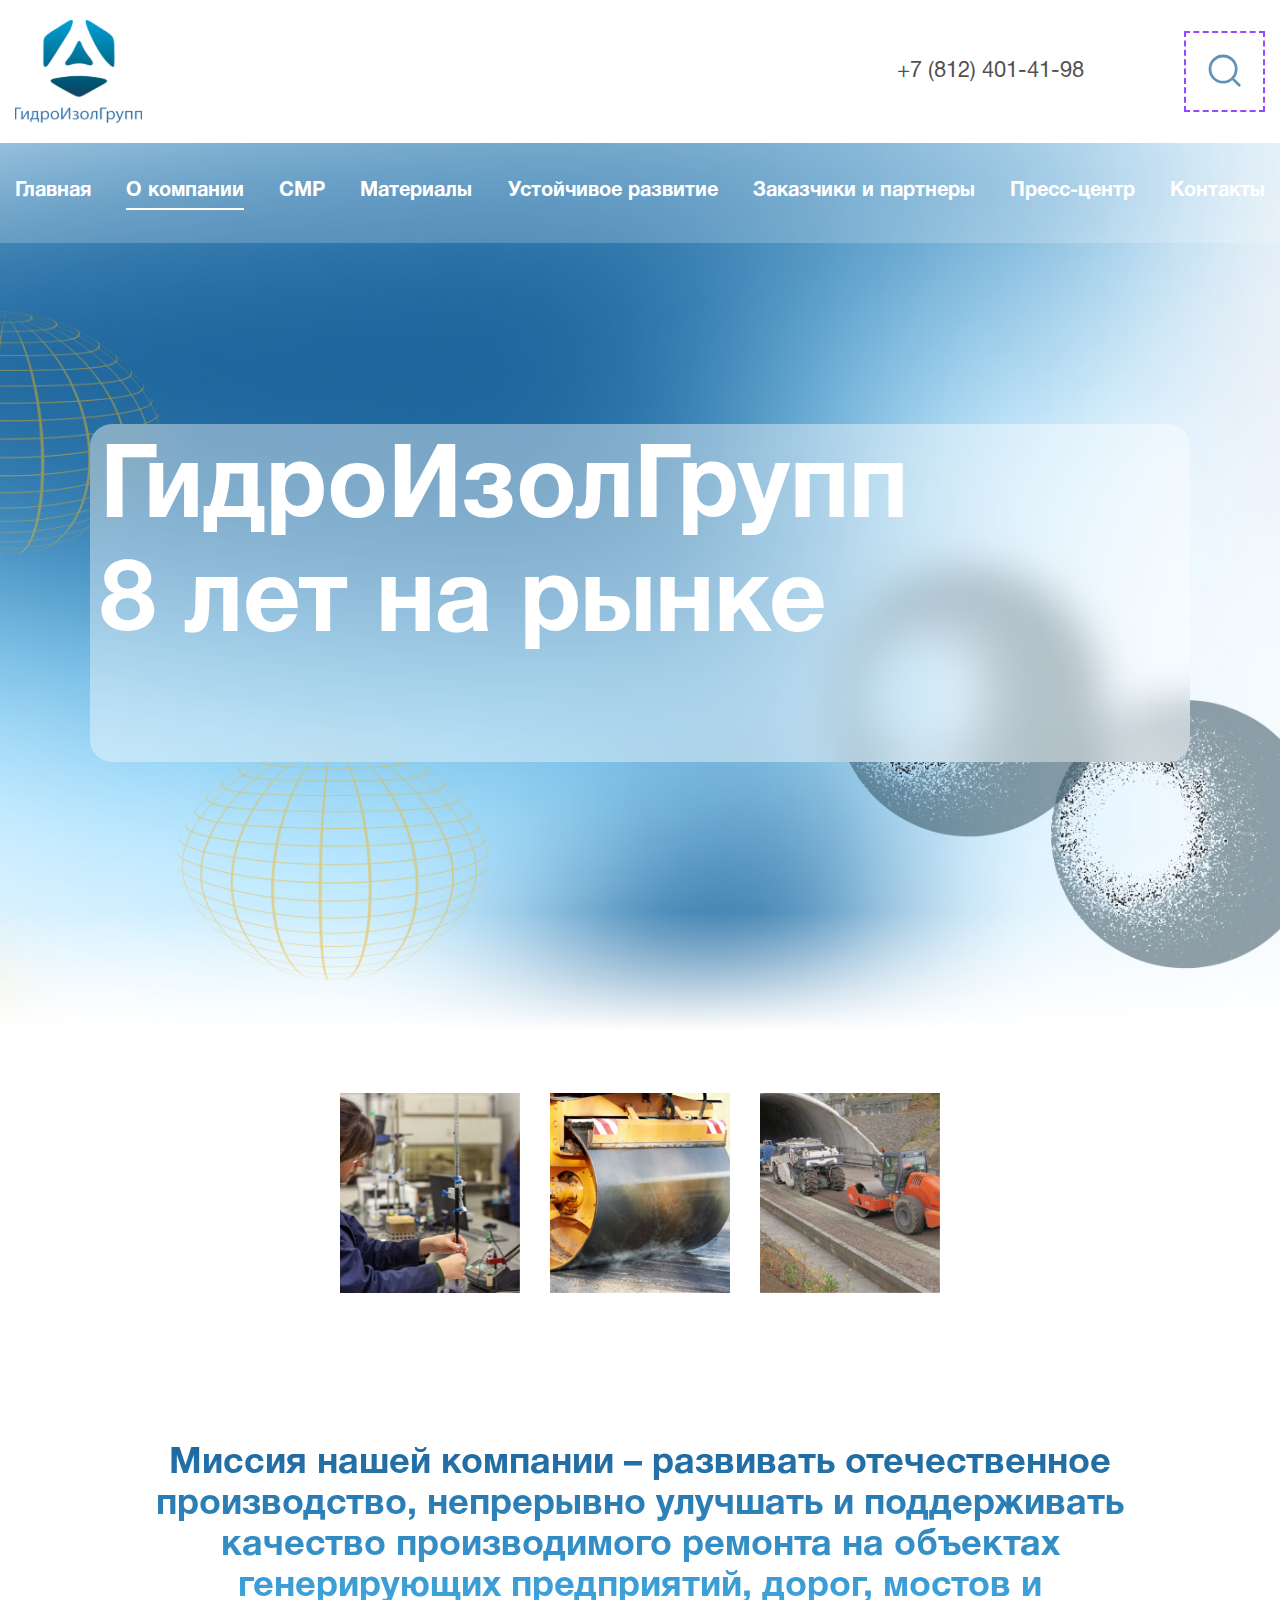
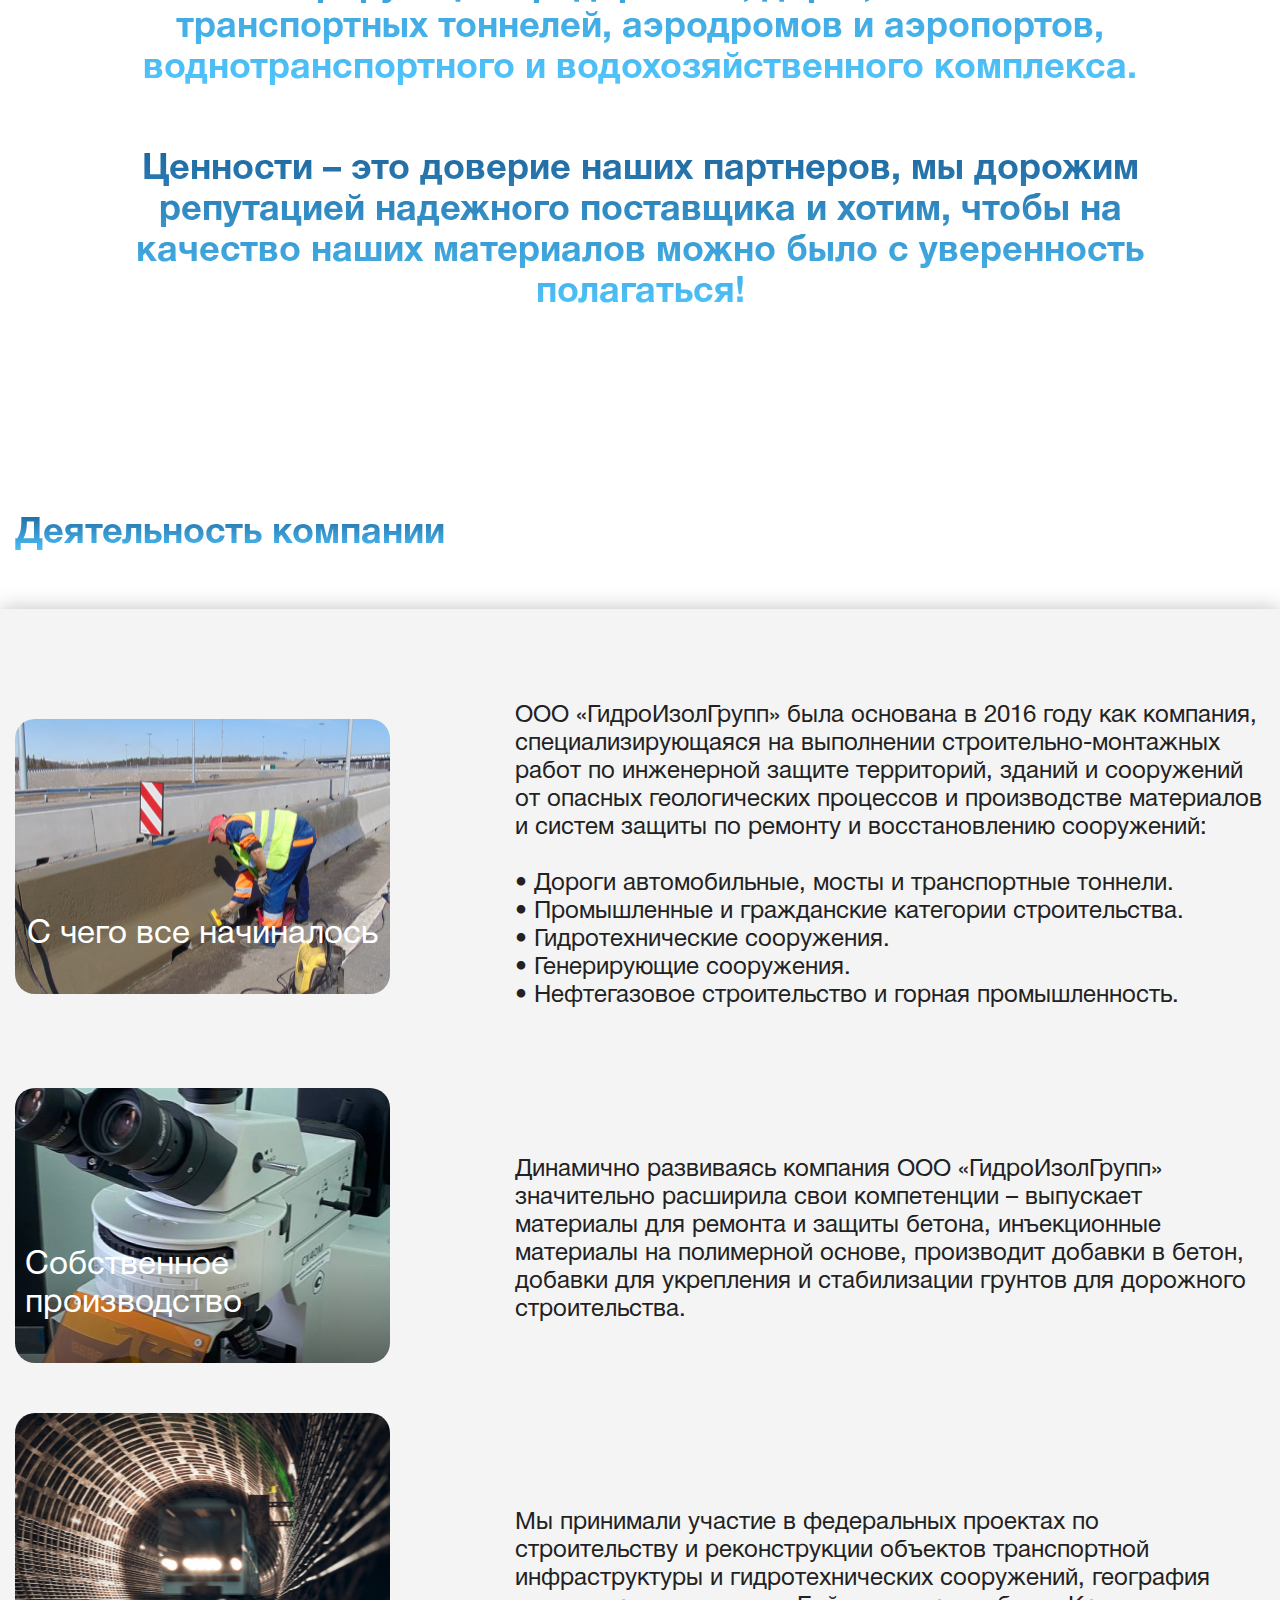
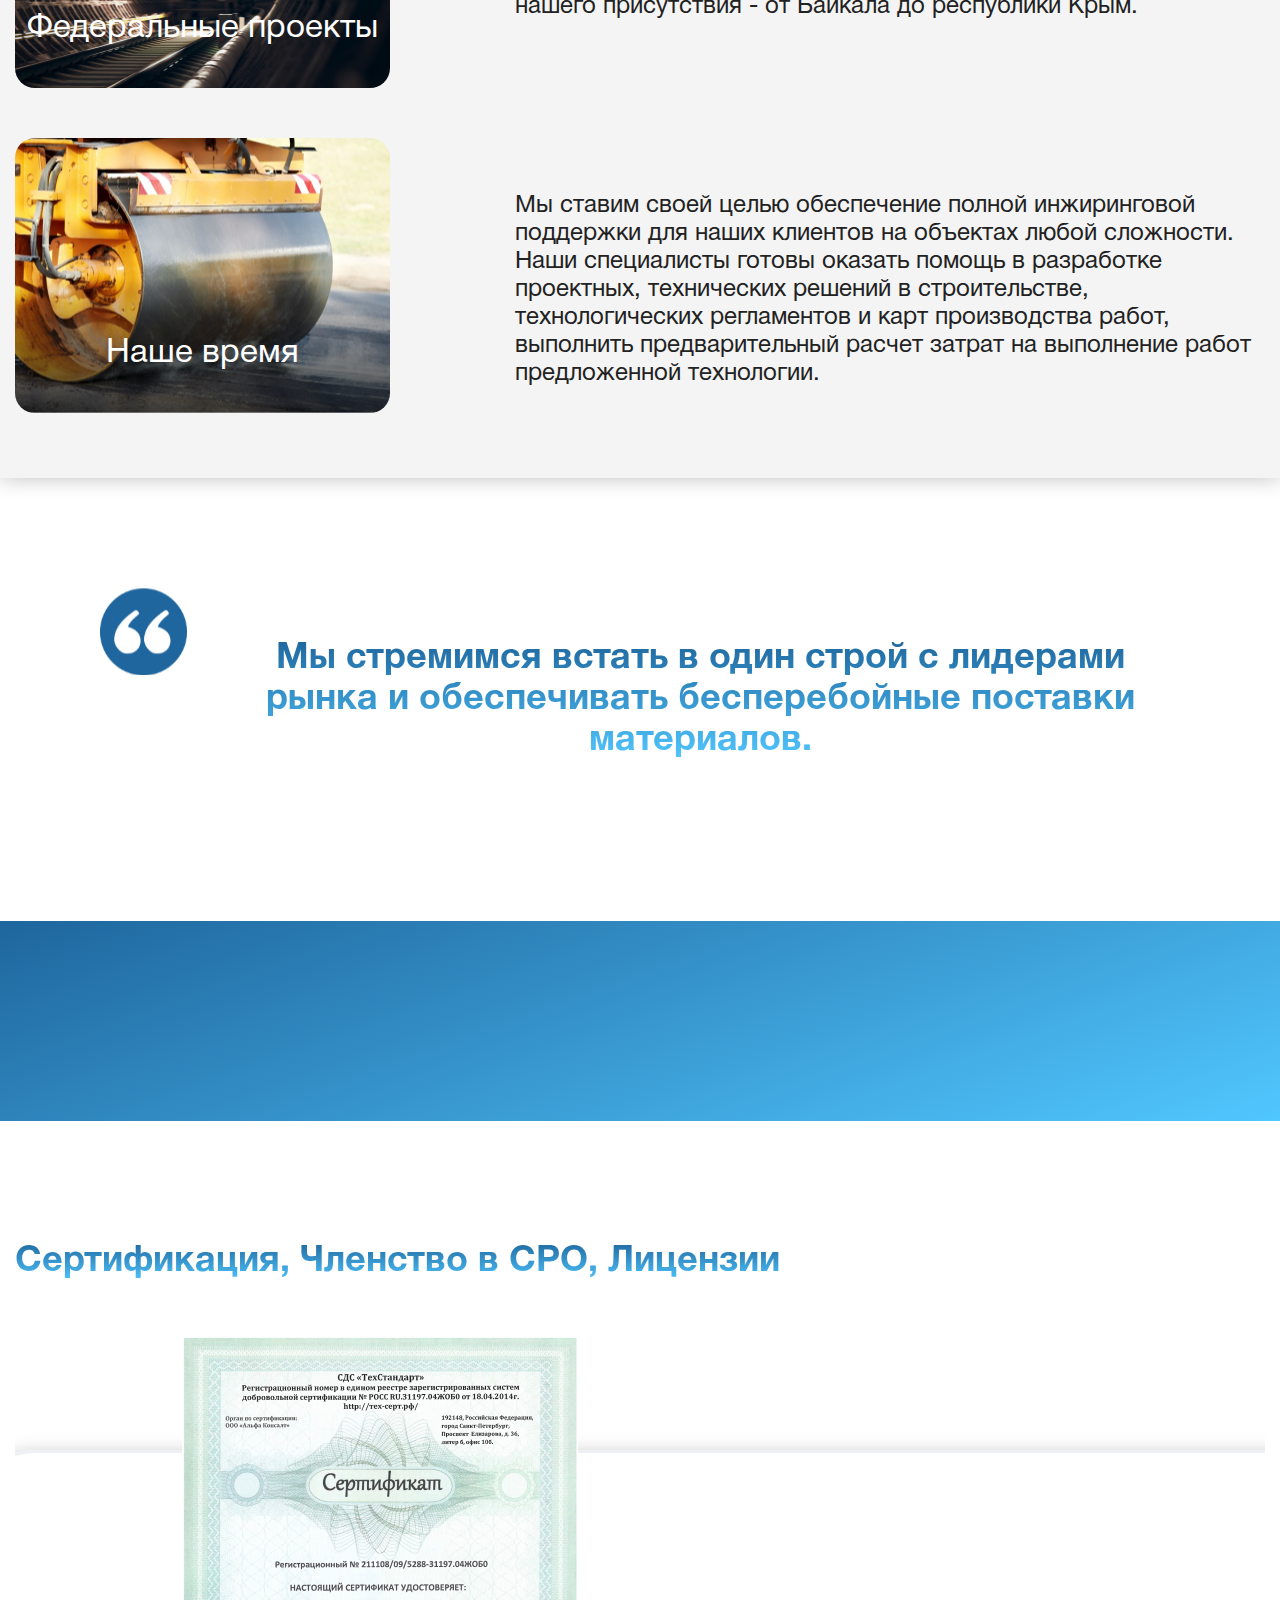
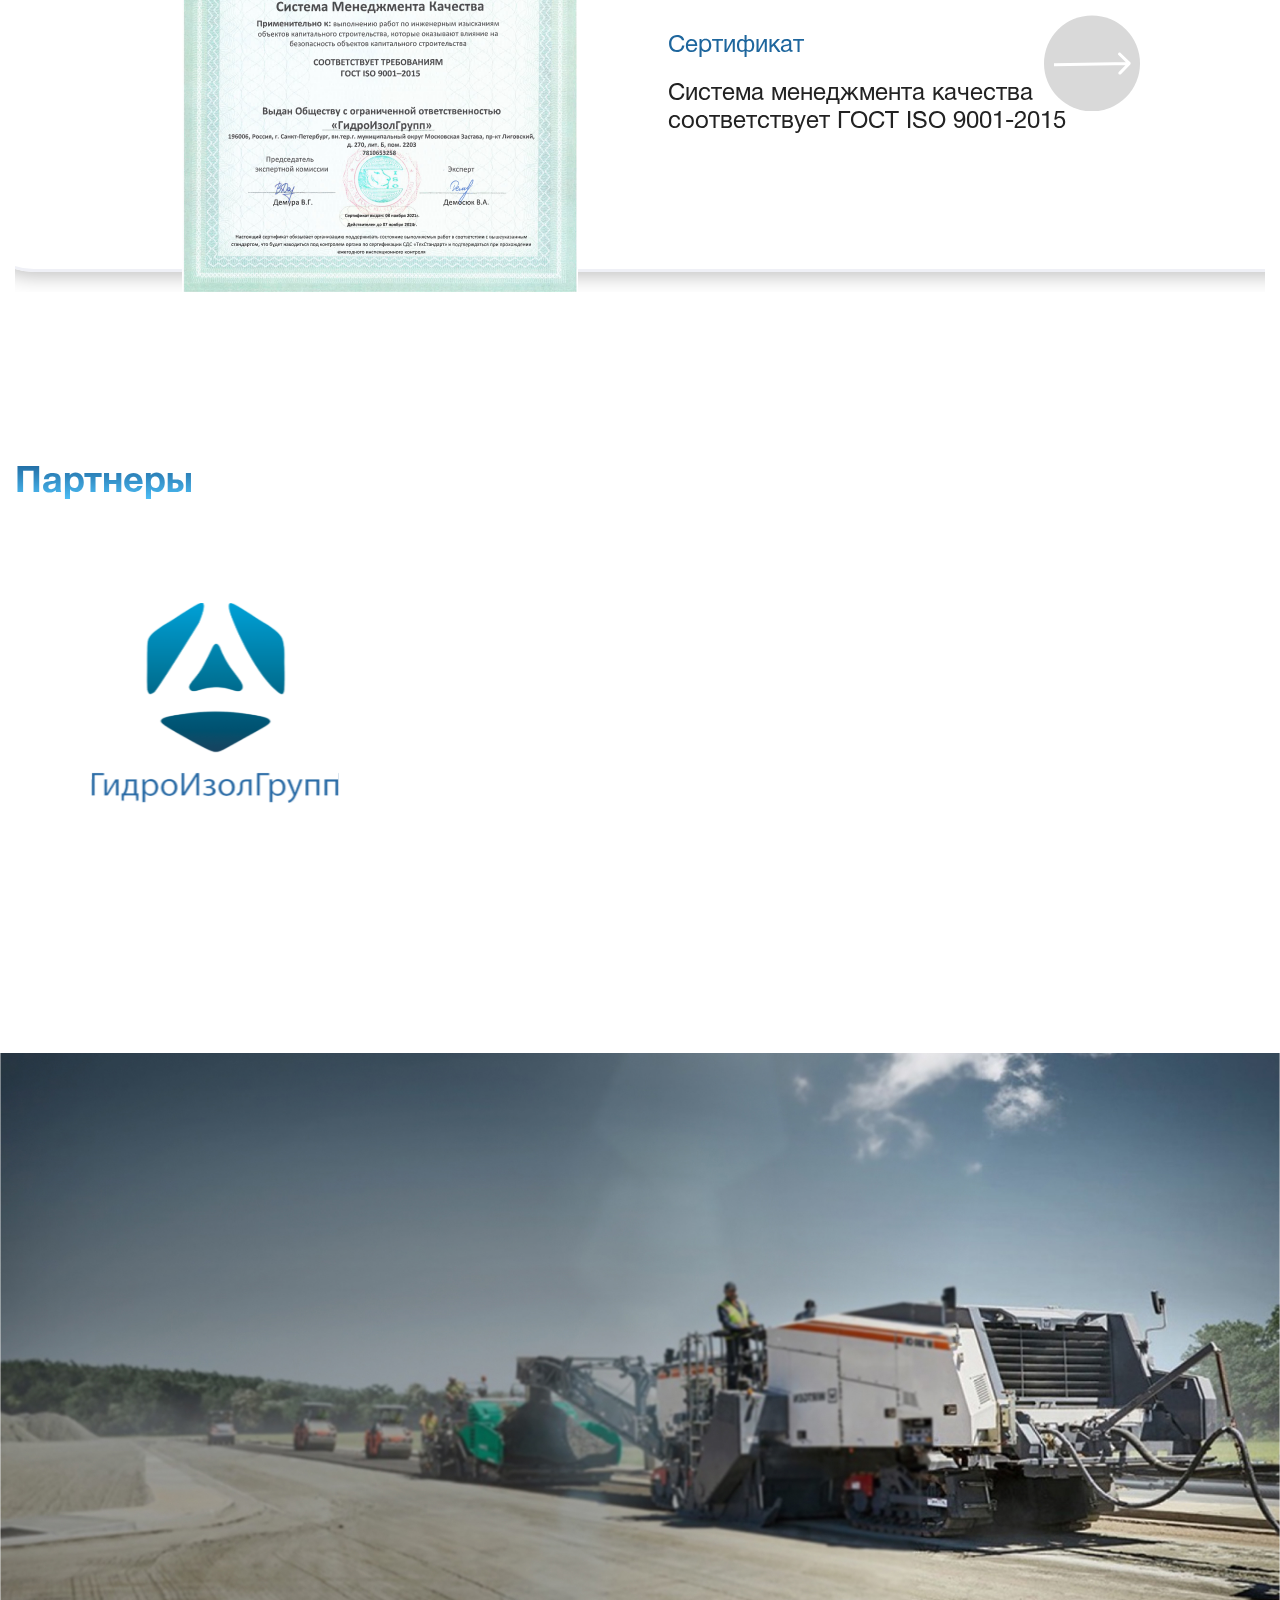
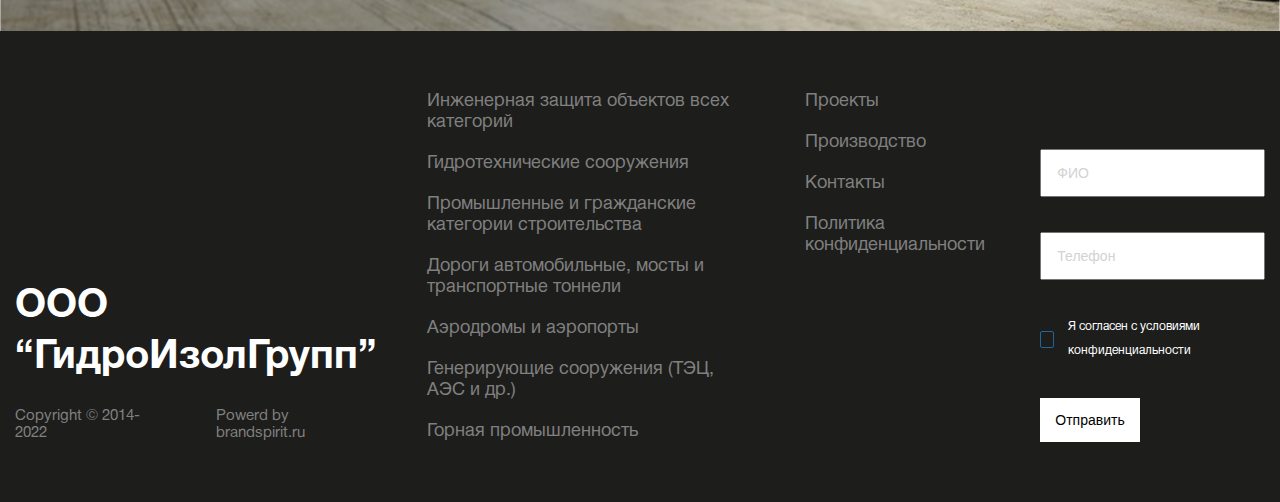
==== commit 8ec3e5a3: "Связал все страницы" ====
--- a/about.html
+++ b/about.html
@@ -33,38 +33,38 @@
                         <img src="./img/close-ico.svg" alt="" class="header__close">
                         <ul class="header__list">
                             <li class="header__list-item">
-                                <a href="#!" class="header__list-link">Главная</a>
-                            </li>
-                            <li class="header__list-item">
-                                <a href="#!" class="header__list-link">О компании</a>
+                                <a href="./index.html" class="header__list-link">Главная</a>
+                            </li>
+                            <li class="header__list-item">
+                                <a href="./about.html" class="header__list-link header__link-active">О компании</a>
                             </li>
                             <li class="header__list-item" data-sublist="true">
                                 <a href="#!" class="header__list-link">СМР</a>
                                 <ul class="header__list-sublist">
                                     <li class="header__list-subitem">
-                                        <a href="#!" class="header__list-link">СМР</a>
+                                        <a href="./cmp.html" class="header__list-link">СМР</a>
                                     </li>
                                     <li class="header__list-subitem">
-                                        <a href="#!" class="header__list-link">Ремонт, гидроизоляция и др.</a>
+                                        <a href="./cmp-2.html" class="header__list-link">Ремонт, гидроизоляция и др.</a>
                                     </li> 
                                 </ul>
                             </li>
                             <li class="header__list-item">
-                                <a href="#!" class="header__list-link">Материалы</a>
-                            </li>
-                            <li class="header__list-item">
-                                <a href="#!" class="header__list-link">Каталог</a>
-                            </li>
-                            <li class="header__list-item">
-                                <a href="#!" class="header__list-link">Устойчивое
+                                <a href="./materials.html" class="header__list-link">Материалы</a>
+                            </li>
+                            <li class="header__list-item">
+                                <a href="./advantages.html" class="header__list-link">Устойчивое
                                     развитие</a>
                             </li>
                             <li class="header__list-item">
-                                <a href="#!" class="header__list-link">Заказчики и
+                                <a href="./clients.html" class="header__list-link">Заказчики и
                                     партнеры</a>
                             </li>
                             <li class="header__list-item">
-                                <a href="#!" class="header__list-link">Пресс-центр</a>
+                                <a href="./center-projects.html" class="header__list-link">Пресс-центр</a>
+                            </li>
+                            <li class="header__list-item">
+                                <a href="./contacts.html" class="header__list-link">Контакты</a>
                             </li>
                         </ul>
                     </nav>
--- a/css/style.css
+++ b/css/style.css
@@ -69,7 +69,7 @@
     left: 50%;
     transform: translateX(-50%);
     padding: 40px 0;
-    max-width: 1150px;
+    max-width: 1300px;
     width: 100%;
 }
 .header__bottom::after {
@@ -99,6 +99,11 @@
     z-index: -1;
 }
 
+.header__link-active.header__list-link::after,
+.main-section__link-active.main-section__link::after {
+    opacity: 1;
+}
+
 .sublist-show {
     display: block;
 }
@@ -163,7 +168,8 @@
     transition: .2s ease all;
     padding-bottom: 10px;
 }
-.header__list-link::after {
+.header__list-link::after,
+.main-section__link::after {
     content: '';
     position: absolute;
     left: 0;
@@ -174,7 +180,11 @@
     transition: .2s ease all;
     opacity: 0;
 }
-.header__list-link:hover.header__list-link::after {
+.main-section__link::after {
+    border-bottom: 2px solid rgb(33,160,231);
+}
+.header__list-link:hover.header__list-link::after,
+.main-section__link:hover.main-section__link::after {
     opacity: 1;
 }
 
@@ -909,6 +919,268 @@
 /* Advantages end */
 
 
+/* Clients start */
+
+.main-clients {
+    background: url('../img/clients-bg.jpg') no-repeat center;
+    background-size: cover;
+    margin-bottom: 150px;
+}
+
+/* Clients end  */
+
+
+/* Center start */
+
+.main-center {
+    background: url('../img/center-bg.jpg') no-repeat center;
+    background-size: cover;
+}
+
+.main-center .main-section__title-h1 {
+    background: transparent;
+    backdrop-filter: none;
+    padding: 0;
+}
+
+.main__section-links {
+    position: absolute;
+    width: max-content;
+    height: max-content;
+    top: 55%;
+    left: 70%;
+    transform: translateY(-50%);
+    padding: 20px;
+}
+
+.main-section__link {
+    max-width: 100px;
+    position: relative;
+    text-align: center;
+    display: flex;
+    flex-direction: column;
+    justify-content: center;
+    align-items: center;
+    background: #fff;
+    border-radius: 50px;
+    box-shadow: 0px 0px 40px 40px #fff;
+    margin-bottom: 100px;
+    padding-bottom: 10px;
+}
+
+.main-section__link:last-child {
+    margin-bottom: 0;
+}
+
+.section__link-img {
+    position: relative;
+    z-index: 2;
+}
+.section__link-desc {
+    position: relative;
+    font-size: 22.031px;
+    line-height: 25px;
+    color: #1E669D;
+    opacity: 0.4;
+    z-index: 2;
+}
+
+.projects__cards {
+    display: grid;
+    grid-template-columns: 1fr 1fr 1fr;
+    row-gap: 150px;
+    column-gap: 60px;
+    justify-content: center;
+    padding: 0 25px;
+}
+
+.projects__card {
+    max-width: 430px;
+    width: 100%;
+    padding: 22px 22px 90px;
+    background: #FFFFFF;
+    box-shadow: 0px 6px 22px rgba(158, 158, 158, 0.25);
+    border-radius: 60px;
+}
+
+.projects__card-img {
+    margin-bottom: 33px;
+    width: 100%;
+}
+
+.projects__card-desc {
+    width: 100%;
+    font-size: 33px;
+    line-height: 38px;
+    color: #000000;
+}
+
+.center .page__bottom {
+    justify-content: center;
+}
+
+.last-news__cards {
+    display: grid;
+    grid-template-columns: 1fr 1fr;
+    gap: 20px;
+}
+
+.news__card {
+    display: flex;
+    padding: 33px 55px 33px 22px;
+    background: #fff;
+    box-shadow: 0px 5.50776px 22.031px rgba(158, 158, 158, 0.25);
+    border-radius: 60px;
+}
+.last-news .news__card{
+    max-width: 833px;
+}
+
+.news__card-img {
+    width: 100%;
+}
+.news__card-text {
+    width: 100%;
+
+    font-size: 22px;
+    line-height: 25px;
+    color: rgba(0, 0, 0, 0.5);
+}
+.news__card-date {
+    margin-bottom: 5px;
+}
+.news__card-title {
+    font-size: 33.0466px;
+    line-height: 38px;
+    color: #000;
+    margin-bottom: 22px;
+}
+.news__card-desc {
+    height: 55px;
+}
+.news__card-btn {
+    width: max-content;
+    display: block;
+    margin-top: 22px;
+    padding: 22px 44px;
+    background: #1E669D;
+    border-radius: 44px;
+    font-size: 22.031px;
+    line-height: 25px;
+    color: #FFFFFF;
+    white-space: pre;
+}
+
+.all-news .news__card-img {
+    max-width: 458px;
+}
+.all-news .news__card-btn {
+    align-self: flex-end;
+    margin-top: 0;
+    margin-bottom: 60px;
+}
+
+.info__cards {
+    display: grid;
+    grid-template-columns: 1fr 1fr 1fr;
+    gap: 20px;
+}
+
+.info__card {
+    display: flex;
+    flex-direction: column;
+    gap: 33px;
+    padding: 22px 22px 90px;
+    height: max-content;
+    font-size: 33.0466px;
+    line-height: 38px;
+    color: #000000;
+
+    background: #FFFFFF;
+    box-shadow: 0px 5.50776px 22.031px rgba(158, 158, 158, 0.25);
+    border-radius: 60px;
+}
+.info__card-img {
+    width: 100%;
+}
+.info__card-link {
+    color: #1E669D;
+    align-self: flex-end;
+}
+
+/* Center end */
+
+
+/* Contacts start */
+
+.main-contacts {
+    background: url('../img/contacts-bg.jpg') no-repeat center;
+    background-size: cover;
+}
+
+.contacts__cards {
+    display: grid;
+    align-items: flex-start;
+    justify-content: center;
+    grid-template-columns: 1fr 1fr 1fr;
+    gap: 50px;
+}
+
+.contacts__card {
+    max-width: 400px;
+    display: flex;
+    align-items: center;
+    gap: 20px;
+    flex-direction: column;
+    justify-content: space-between;
+    padding: 70px 20px;
+}
+.contacts__card-img {
+    width: 138px;
+    height: 138px;
+}
+.contacts__card-text {
+    font-size: 36px;
+    line-height: 41px;
+    color: #1E669D;
+    text-align: center;
+}
+
+.qr__card {
+    padding: 95px;
+    border: 2.97253px solid #EFF0F6;
+    border-radius: 60px;
+    width: max-content;
+    margin: 0 auto;
+}
+
+.requisites__info {
+    display: flex;
+    gap: 50px;
+}
+.requisites__info-text {
+    white-space: pre-line;
+    font-size: 24px;
+    line-height: 28px;
+    width: 50%;
+}
+.requisites__info-map {
+    width: 50%;
+    height: 502px;
+    border: 2px solid #FFFFFF;
+    filter: drop-shadow(0px 4px 40px rgba(0, 0, 0, 0.25));
+}
+.map {
+    width: 100%;
+    height: 100%;
+}
+[class*="copyrights-pane"] {
+    display: none !important;
+  }
+
+/* Contacts end */
+
+
 /* Footer start */
 
 .footer {
@@ -1061,6 +1333,16 @@
 
 /* Footer end */
 
+
+@media (max-width: 1400px) {
+    .main-section__link {
+        margin-bottom: 20px;
+    }
+    .news__card-btn {
+        padding: 22px;
+    }
+}
+
 @media (max-width: 1120px) {
     .header__list {
         gap: 20px;
@@ -1071,6 +1353,17 @@
         text-align: center;
         width: 80%;
     }
+    .main__section-links {
+        display: flex;
+        gap: 100px;
+        top: 60%;
+        left: 50%;
+        transform: translateX(-50%);
+        align-items: center;
+    }
+    .main-section__title {
+        top: 30%;
+    }
     .materials__search {
         width: 80%;
     }
@@ -1095,6 +1388,13 @@
     }
     .desc__card:not(:last-child) {
         margin-bottom: 50px;
+    }
+    .all-news .news__card-btn {
+        margin-bottom: 0;
+    }
+    .news__card-img {
+        width: 80%;
+        height: 80%;
     }
     .footer__mw1120 {
         display: block;
@@ -1231,6 +1531,32 @@
         font-size: 98px;
         line-height: 100px;
     }
+    .projects__cards {
+        grid-template-columns: 1fr 1fr;
+        padding-left: 0;
+    }
+    .last-news .news__card {
+        flex-direction: column;
+        align-items: center;
+        padding: 33px;
+    }
+    .last-news .news__card-text {
+        width: max-content;
+        text-align: center;
+    }
+    .info__card {
+        font-size: 26px;
+        line-height: 34px;
+        padding-bottom: 42px;
+    }
+    .contacts__card-img {
+        width: 100px;
+        height: 100px;
+    }
+    .contacts__card-text {
+        font-size: 32px;
+        line-height: 38px;
+    }
 }
 
 @media (max-width: 800px) {
@@ -1243,6 +1569,29 @@
     .desc__card-title {
         margin-bottom: 100px;
     }
+    .projects__card-desc {
+        font-size: 24px;
+        line-height: 28px;
+    }
+    .all-news .news__card {
+        flex-direction: column;
+    }
+    .all-news .news__card-img {
+        align-self: center;
+    }
+    .info__cards {
+        grid-template-columns: 1fr 1fr;
+    }
+    .our-contacts {
+        margin-bottom: 150px;
+    }
+    .contacts__cards {
+        grid-template-columns: 1fr;
+        gap: 0;
+    }
+    .contacts__card {
+        justify-self: center;
+    }
 }
 
 @media (max-width: 640px) {
@@ -1255,6 +1604,15 @@
     }
     .header__bottom {
         bottom: -40%;
+    }
+    .main__section-links {
+        gap: 50px;
+    }
+    .section__link-img {
+        width: 70px;
+    }
+    .section__link-desc {
+        font-size: 18px;
     }
     .materials__search {
         flex-direction: column;
@@ -1365,6 +1723,59 @@
         line-height: 70px;
         margin-bottom: 10px;
     }
+    .projects__cards {
+        grid-template-columns: 1fr;
+        row-gap: 20px;
+    }
+    .projects__card {
+        padding-bottom: 45px;
+    }
+    .projects__card-desc {
+        text-align: center;
+    }
+    .last-news__cards {
+        grid-template-columns: 1fr;
+    }
+    .all-news .news__card {
+        align-items: center;
+        padding: 33px;
+    }
+    .all-news .news__card-text {
+        width: max-content;
+        text-align: center;
+    }
+    .last-news .news__card-title {
+        font-size: 24px;
+    }
+    .all-news .news__card-btn {
+        align-self: center;
+    }
+    .news__card-btn {
+        font-size: 18px;
+        padding: 18px;
+    }
+    .all-news .news__card-title {
+        font-size: 24px;
+    }
+    .info__card {
+        align-items: center;
+    }
+    .info__card-link {
+        align-self: center;
+    }
+    .qr__card {
+        padding: 50px;
+    }
+    .requisites__info {
+        flex-direction: column;
+    }
+    .requisites__info-text {
+        text-align: center;
+    }
+    .requisites__info-text,
+    .requisites__info-map {
+        width: 100%;
+    }
     .footer__second {
         flex-direction: column;
         gap: 40px;
@@ -1393,6 +1804,18 @@
     }
     .main-section {
         margin-bottom: 20px;
+    }
+    .main__section-links {
+        flex-direction: column;
+        gap: 10px;
+        top: 35%;
+    }
+    .main-section__link {
+        margin-bottom: 0;
+        max-width: 60px;
+    }
+    .section__link-img {
+        width: 60px;
     }
     .section__title {
         font-size: 32px;
@@ -1481,6 +1904,29 @@
         font-size: 24px;
         line-height: 30px;
     }
+    .projects__card-desc {
+        font-size: 20px;
+        line-height: 24px;
+    }
+    .news__card {
+        padding: 10px;
+    }
+    .news__card-img {
+        width: 50%;
+        height: 50%;
+    }
+    .info__cards {
+        grid-template-columns: 1fr;
+    }
+    .contacts__card-text {
+        font-size: 24px;
+    }
+    .qr__card {
+        padding: 10px;
+    }
+    .requisites__info-text {
+        font-size: 20px;
+    }
     .page__bottom {
         justify-content: center;
     }
